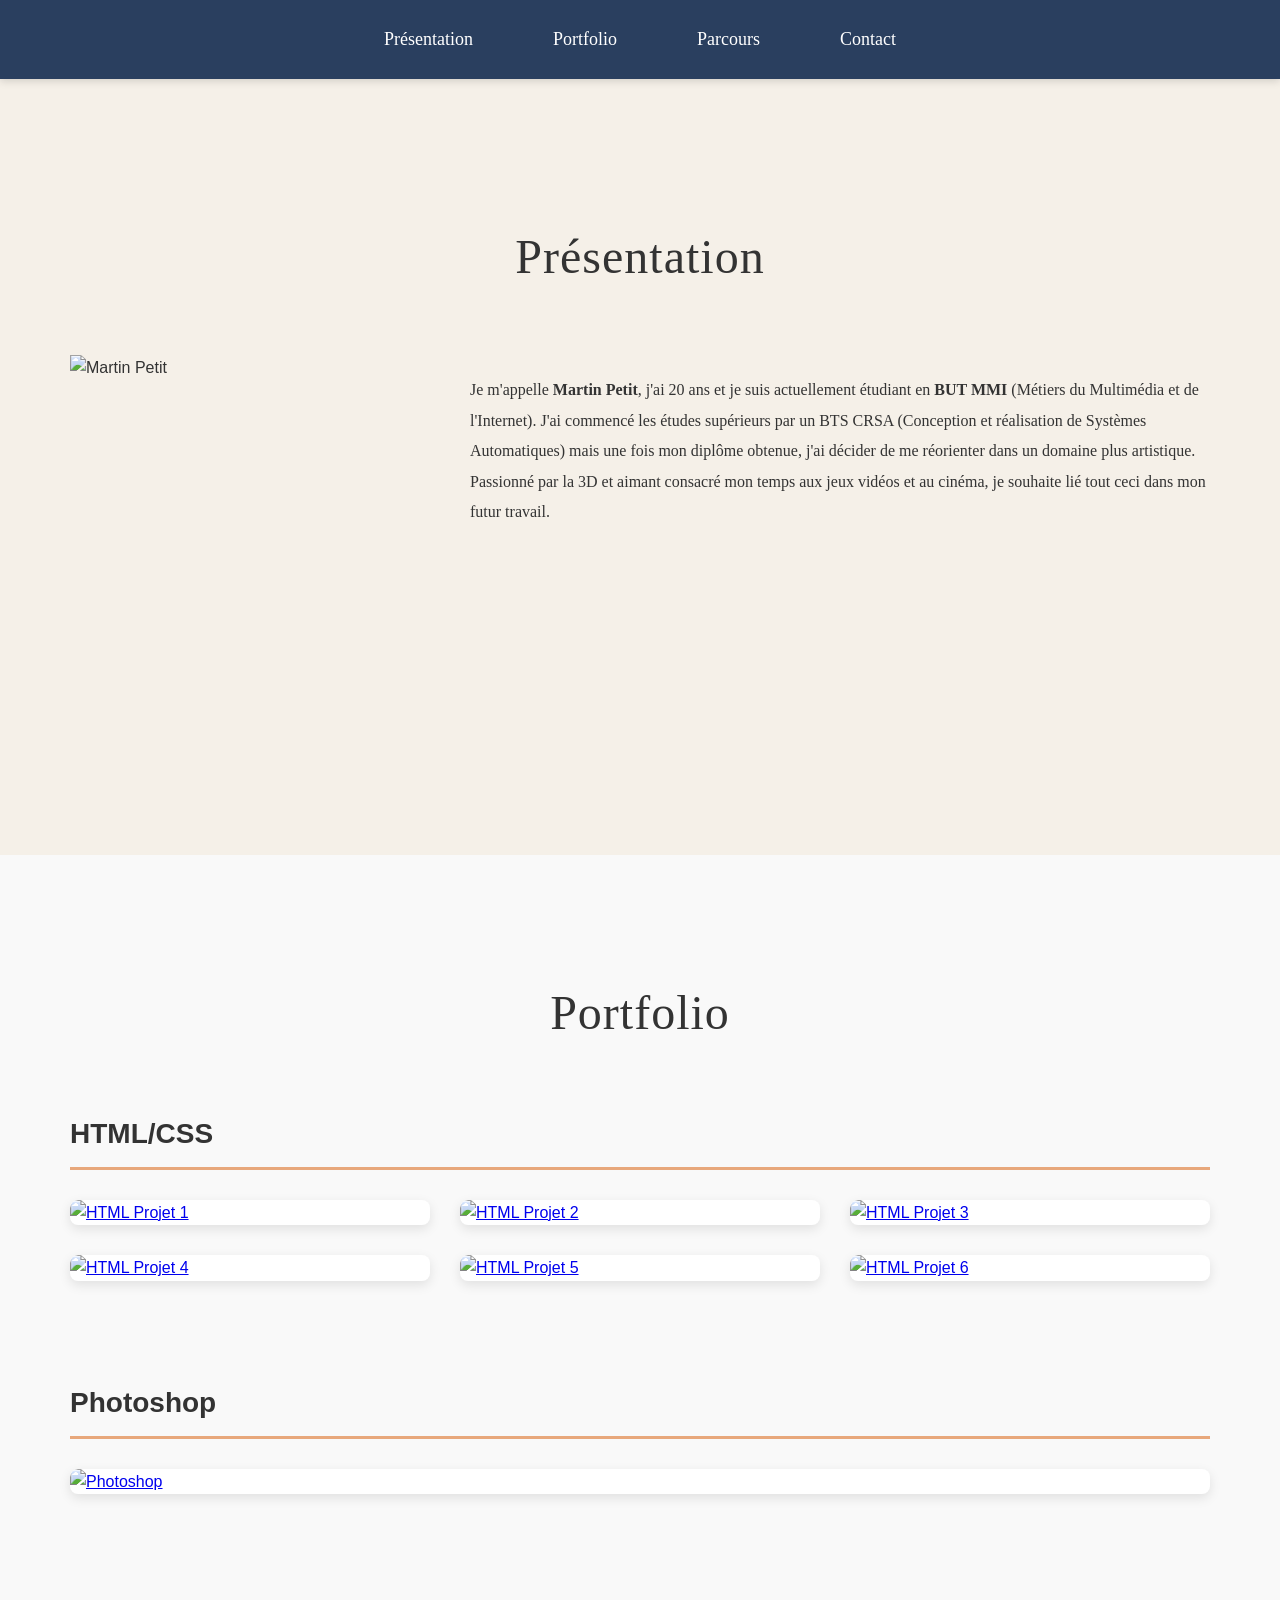
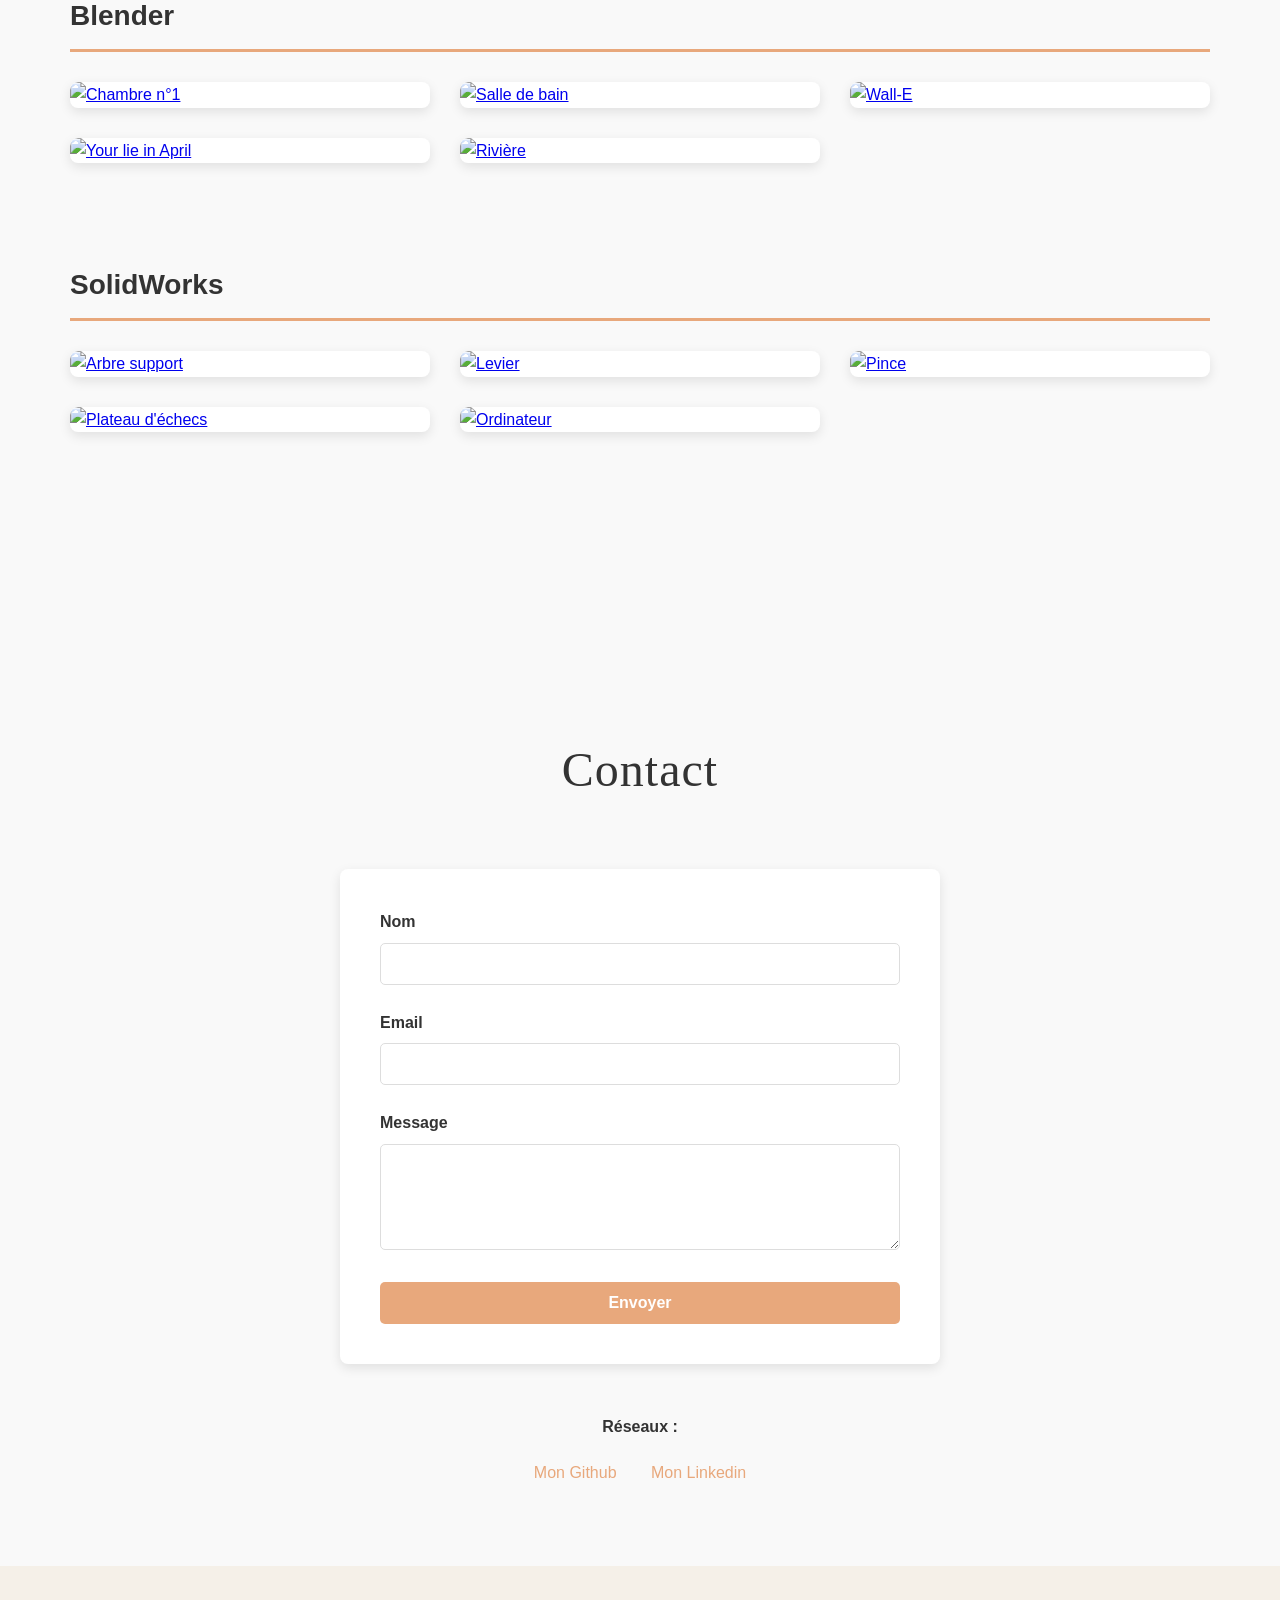
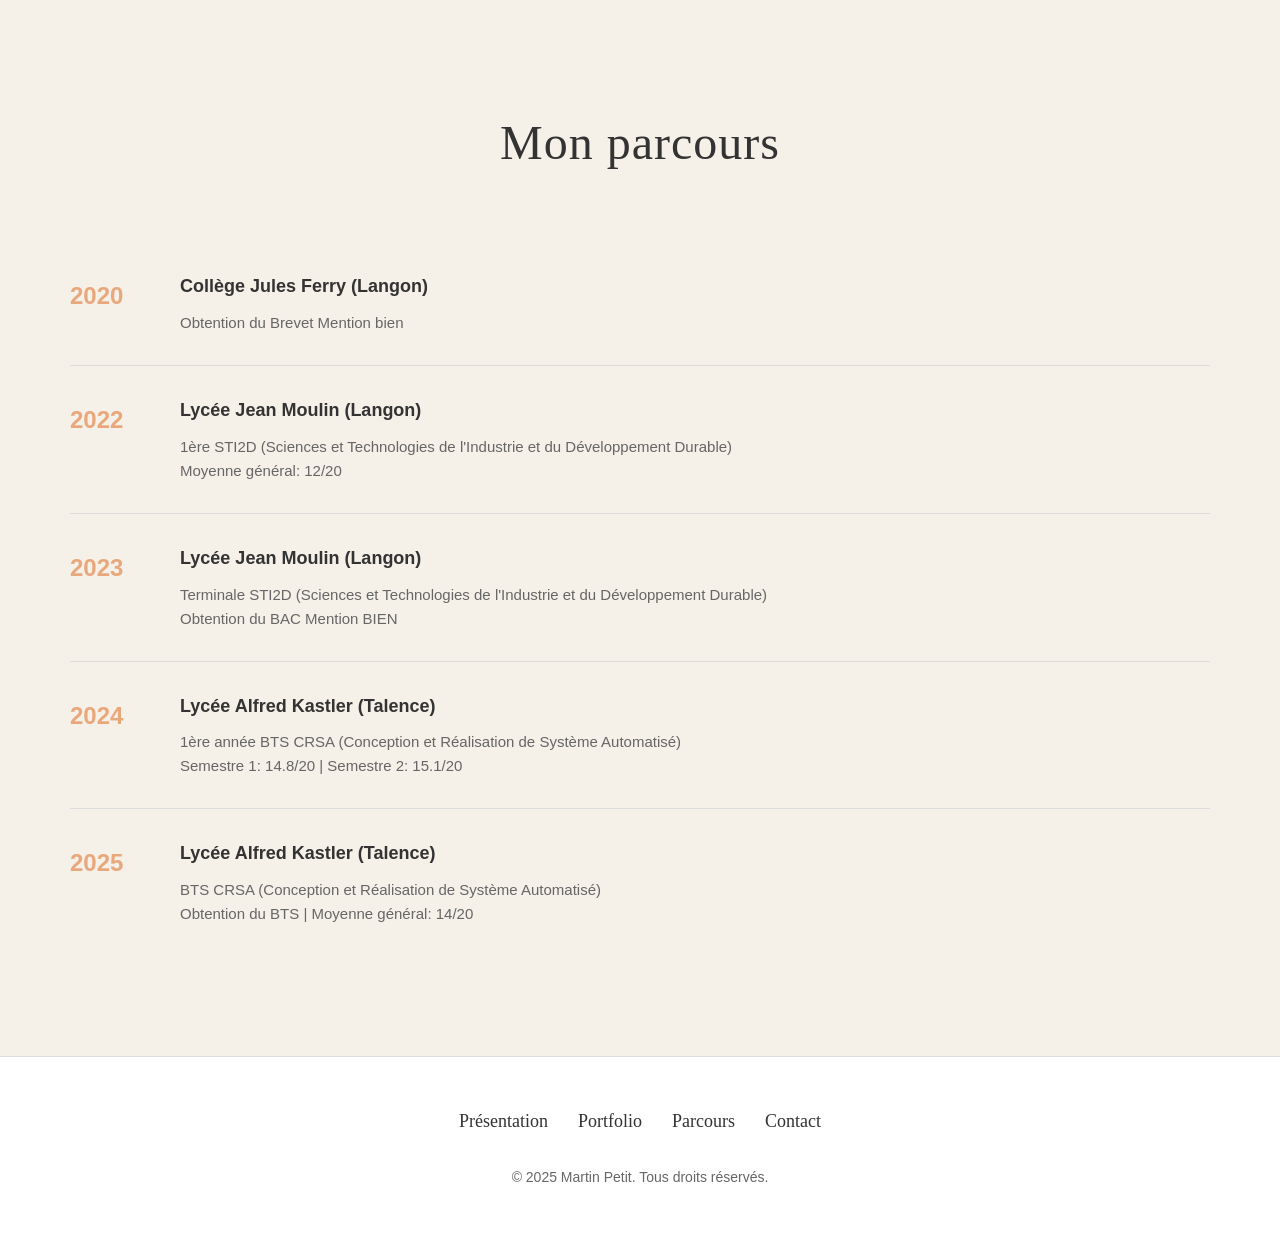
==== Index.html @ 78318ff8 "oui" ====
<!DOCTYPE html>
<html lang="fr">
<head>
    <meta charset="UTF-8">
    <meta name="viewport" content="width=device-width, initial-scale=1.0">
    <title>Martin Petit | Portfolio</title>
    <link rel="stylesheet" href="style.css">
</head>
<body>

    <header>
        <div class="header-container">
            <div class="logo">Martin Petit</div>
            <nav>
                <ul>
                    <li><a href="#Presentation">Présentation</a></li>
                    <li><a href="#Portfolio">Portfolio</a></li>
                    <li><a href="#Parcours">Parcours</a></li>
                    <li><a href="#Contact">Contact</a></li>
                </ul>
            </nav>
        </div>
    </header>

    <section id="Presentation" class="section-white">
        <div class="container">
            <h2 class="title-center">Présentation</h2>
            <div class="presentation-flex">
                <div class="image-wrapper">
                    <img src="Image/IMG_9733.jpg" alt="Martin Petit">
                </div>
                <div class="text-wrapper">
                    <p>Je m'appelle <strong>Martin Petit</strong>, j'ai 20 ans et je suis actuellement étudiant en <strong>BUT MMI</strong> (Métiers du Multimédia et de l'Internet). J'ai commencé les études supérieurs par un BTS CRSA (Conception et réalisation de Systèmes Automatiques) mais une fois mon diplôme obtenue, j'ai décider de me réorienter dans un domaine plus artistique. Passionné par la 3D et aimant consacré mon temps aux jeux vidéos et au cinéma, je souhaite lié tout ceci dans mon futur travail.</p>
                </div>
            </div>
        </div>
    </section>

    <section id="Portfolio" class="section-gray">
        <div class="container">
            <h2 class="title-center">Portfolio</h2>
            <div class="portfolio-categories">
                
                <div class="portfolio-category">
                    <h3>HTML/CSS</h3>
                    <div class="portfolio-category-grid">
                        <div class="portfolio-item">
                            <a href="#" class="portfolio-link">
                                <img src="Image/HTML Part1.png" alt="HTML Projet 1">
                            </a>
                        </div>
                        <div class="portfolio-item">
                            <a href="#" class="portfolio-link">
                                <img src="Image/HTML Part2.png" alt="HTML Projet 2">
                            </a>
                        </div>
                        <div class="portfolio-item">
                            <a href="#" class="portfolio-link">
                                <img src="Image/HTML Part3.png" alt="HTML Projet 3">
                            </a>
                        </div>
                        <div class="portfolio-item">
                            <a href="#" class="portfolio-link">
                                <img src="Image/HTML Part4.png" alt="HTML Projet 4">
                            </a>
                        </div>
                        <div class="portfolio-item">
                            <a href="#" class="portfolio-link">
                                <img src="Image/HTML Part5.png" alt="HTML Projet 5">
                            </a>
                        </div>
                        <div class="portfolio-item">
                            <a href="#" class="portfolio-link">
                                <img src="Image/HTML Part6.png" alt="HTML Projet 6">
                            </a>
                        </div>
                    </div>
                </div>

                <div class="portfolio-category">
                    <h3>Photoshop</h3>
                    <div class="portfolio-category-grid">
                        <div class="portfolio-item">
                            <a href="#" class="portfolio-link">
                                <img src="Image/Photoshop.png" alt="Photoshop">
                            </a>
                        </div>
                    </div>
                </div>

                <div class="portfolio-category">
                    <h3>Blender</h3>
                    <div class="portfolio-category-grid">
                        <div class="portfolio-item">
                            <a href="#" class="portfolio-link">
                                <img src="Image/Chambre.png" alt="Chambre n°1">
                            </a>
                        </div>
                        <div class="portfolio-item">
                            <a href="#" class="portfolio-link">
                                <img src="Image/Salle de bain.png" alt="Salle de bain">
                            </a>
                        </div>
                        <div class="portfolio-item">
                            <a href="#" class="portfolio-link">
                                <img src="Image/Wall e.png" alt="Wall-E">
                            </a>
                        </div>
                        <div class="portfolio-item">
                            <a href="#" class="portfolio-link">
                                <img src="Image/Your lie in April.png" alt="Your lie in April">
                            </a>
                        </div>
                        <div class="portfolio-item">
                            <a href="#" class="portfolio-link">
                                <img src="Image/rivière.png" alt="Rivière">
                            </a>
                        </div>
                    </div>
                </div>

                <div class="portfolio-category">
                    <h3>SolidWorks</h3>
                    <div class="portfolio-category-grid">
                        <div class="portfolio-item">
                            <a href="#" class="portfolio-link">
                                <img src="Image/arbre support.png" alt="Arbre support">
                            </a>
                        </div>
                        <div class="portfolio-item">
                            <a href="#" class="portfolio-link">
                                <img src="Image/Levier.png" alt="Levier">
                            </a>
                        </div>
                        <div class="portfolio-item">
                            <a href="#" class="portfolio-link">
                                <img src="Image/Pince.png" alt="Pince">
                            </a>
                        </div>
                        <div class="portfolio-item">
                            <a href="#" class="portfolio-link">
                                <img src="Image/Plateau d'echecs.png" alt="Plateau d'échecs">
                            </a>
                        </div>
                        <div class="portfolio-item">
                            <a href="#" class="portfolio-link">
                                <img src="Image/Ordinateur.png" alt="Ordinateur">
                            </a>
                        </div>
                    </div>
                </div>

            </div>
        </div>
    </section>

    <section id="Contact" class="section-gray">
        <div class="container">
            <h2 class="title-center">Contact</h2>
            <div class="contact-form-wrapper">
                <form class="contact-form">
                    <div class="form-group">
                        <label for="nom">Nom</label>
                        <input type="text" id="nom" name="nom" required>
                    </div>
                    <div class="form-group">
                        <label for="email">Email</label>
                        <input type="email" id="email" name="email" required>
                    </div>
                    <div class="form-group">
                        <label for="message">Message</label>
                        <textarea id="message" name="message" rows="5" required></textarea>
                    </div>
                    <button type="submit" class="btn-submit">Envoyer</button>
                </form>
            </div>
            <div class="contact-info">
                <p><strong>Réseaux :</strong></p>
                <a href="https://github.com/martinpetit-arch" target="_blank">Mon Github</a>
                <a href="https://www.linkedin.com/in/martin-petit-b996a3388/" target="_blank">Mon Linkedin</a>
            </div>
        </div>
    </section>

    <section id="Parcours" class="section-white">
        <div class="container">
            <h2 class="title-center">Mon parcours</h2>
            <div class="parcours-timeline">
                <div class="parcours-item">
                    <div class="parcours-year">2020</div>
                    <div class="parcours-content">
                        <h4>Collège Jules Ferry (Langon)</h4>
                        <p>Obtention du Brevet Mention bien</p>
                    </div>
                </div>
                <div class="parcours-item">
                    <div class="parcours-year">2022</div>
                    <div class="parcours-content">
                        <h4>Lycée Jean Moulin (Langon)</h4>
                        <p>1ère STI2D (Sciences et Technologies de l'Industrie et du Développement Durable)<br>Moyenne général: 12/20</p>
                    </div>
                </div>
                <div class="parcours-item">
                    <div class="parcours-year">2023</div>
                    <div class="parcours-content">
                        <h4>Lycée Jean Moulin (Langon)</h4>
                        <p>Terminale STI2D (Sciences et Technologies de l'Industrie et du Développement Durable)<br>Obtention du BAC Mention BIEN</p>
                    </div>
                </div>
                <div class="parcours-item">
                    <div class="parcours-year">2024</div>
                    <div class="parcours-content">
                        <h4>Lycée Alfred Kastler (Talence)</h4>
                        <p>1ère année BTS CRSA (Conception et Réalisation de Système Automatisé)<br>Semestre 1: 14.8/20 | Semestre 2: 15.1/20</p>
                    </div>
                </div>
                <div class="parcours-item">
                    <div class="parcours-year">2025</div>
                    <div class="parcours-content">
                        <h4>Lycée Alfred Kastler (Talence)</h4>
                        <p>BTS CRSA (Conception et Réalisation de Système Automatisé)<br>Obtention du BTS | Moyenne général: 14/20</p>
                    </div>
                </div>
            </div>
        </div>
    </section>

    <footer>
        <div class="container footer-content">
            <nav class="footer-nav">
                <ul>
                    <li><a href="#Presentation">Présentation</a></li>
                    <li><a href="#Portfolio">Portfolio</a></li>
                    <li><a href="#Parcours">Parcours</a></li>
                    <li><a href="#Contact">Contact</a></li>
                </ul>
            </nav>
            <p>&copy; 2025 Martin Petit. Tous droits réservés.</p>
        </div>
    </footer>

</body>
</html>
---- style.css ----
body {
    margin: 0;
    font-family: 'Segoe UI', Tahoma, Geneva, Verdana, sans-serif;
    color: #333;
    line-height: 1.6;
    background-color: #fff;
}

html {
    scroll-behavior: smooth;
}

.container {
    max-width: 1140px;
    margin: 0 auto;
    padding: 0 20px;
}

/* ===== HEADER ===== */
header {
    background: #2a3f5f;
    padding: 25px 0;
    border-bottom: none;
    position: sticky;
    top: 0;
    z-index: 100;
    box-shadow: 0 2px 8px rgba(0,0,0,0.15);
}

.header-container {
    display: flex;
    justify-content: center;
    align-items: center;
    max-width: 1140px;
    margin: 0 auto;
    padding: 0 20px;
}

.logo {
    display: none;
}

nav ul {
    display: flex;
    list-style: none;
    padding: 0;
    margin: 0;
    gap: 80px;
}

nav ul li a {
    text-decoration: none;
    color: #fff;
    font-weight: 400;
    font-size: 18px;
    transition: color 0.3s ease;
    font-family: 'Georgia', serif;
}

nav ul li a:hover {
    color: #e8a87c;
}

/* ===== SECTIONS ===== */
.section-white {
    background-color: #f5f0e8;
    padding: 100px 0;
}

.section-gray {
    background-color: #f9f9f9;
    padding: 80px 0;
}

h2 {
    font-size: 48px;
    margin-bottom: 50px;
    color: #333;
    font-family: 'Georgia', serif;
    font-weight: 400;
    letter-spacing: 1px;
}

h3 {
    font-size: 28px;
    color: #333;
    margin: 40px 0 30px 0;
    padding-bottom: 10px;
    border-bottom: 3px solid #e8a87c;
}

.title-center {
    text-align: center;
    margin-bottom: 60px;
}

/* ===== PRESENTATION SECTION ===== */
.presentation-flex {
    display: flex;
    align-items: flex-start;
    gap: 80px;
}

.image-wrapper {
    flex-shrink: 0;
}

.image-wrapper img {
    width: 320px;
    height: 400px;
    object-fit: cover;
    box-shadow: none;
    border-radius: 0;
    display: block;
}

.text-wrapper {
    flex: 1;
    padding-top: 20px;
}

.text-wrapper p {
    font-size: 16px;
    line-height: 1.9;
    color: #333;
    font-family: 'Georgia', serif;
    margin: 0;
}

.text-wrapper strong {
    color: #333;
    font-weight: 600;
}

/* ===== PORTFOLIO SECTION ===== */
.portfolio-categories {
    margin-bottom: 40px;
}

.portfolio-category {
    margin-bottom: 60px;
    padding-bottom: 40px;
}

.portfolio-category h3 {
    text-align: left;
    margin-left: 0;
}

.portfolio-category-grid {
    display: grid;
    grid-template-columns: repeat(auto-fit, minmax(280px, 1fr));
    gap: 30px;
    margin-top: 20px;
}

.portfolio-item {
    background: white;
    border-radius: 8px;
    overflow: hidden;
    box-shadow: 0 4px 12px rgba(0, 0, 0, 0.1);
    transition: transform 0.3s ease, box-shadow 0.3s ease;
}

.portfolio-item:hover {
    transform: translateY(-8px);
    box-shadow: 0 8px 20px rgba(0, 0, 0, 0.15);
}

.portfolio-link {
    display: block;
    overflow: hidden;
    border-radius: 8px;
}

.portfolio-item img {
    width: 100%;
    height: auto;
    display: block;
    transition: transform 0.3s ease;
    border-radius: 8px;
}

.portfolio-item:hover img {
    transform: scale(1.05);
}

/* ===== PARCOURS SECTION ===== */
.parcours-timeline {
    display: grid;
    grid-template-columns: 1fr;
    gap: 0;
}

.parcours-item {
    display: flex;
    gap: 30px;
    padding: 30px 0;
    border-bottom: 1px solid #ddd;
    align-items: flex-start;
}

.parcours-item:last-child {
    border-bottom: none;
}

.parcours-year {
    flex-shrink: 0;
    width: 80px;
    font-size: 24px;
    font-weight: bold;
    color: #e8a87c;
    padding-top: 5px;
}

.parcours-content h4 {
    margin: 0 0 10px 0;
    color: #333;
    font-size: 18px;
    font-weight: 600;
}

.parcours-content p {
    margin: 0;
    color: #666;
    font-size: 15px;
    line-height: 1.6;
}

/* ===== CONTACT SECTION ===== */
.contact-form-wrapper {
    max-width: 600px;
    margin: 0 auto 50px auto;
}

.contact-form {
    background: white;
    padding: 40px;
    border-radius: 8px;
    box-shadow: 0 4px 12px rgba(0, 0, 0, 0.1);
}

.form-group {
    margin-bottom: 25px;
}

.form-group label {
    display: block;
    margin-bottom: 8px;
    font-weight: 600;
    color: #333;
}

.form-group input,
.form-group textarea {
    width: 100%;
    padding: 12px 15px;
    border: 1px solid #ddd;
    border-radius: 5px;
    font-family: 'Segoe UI', Tahoma, Geneva, Verdana, sans-serif;
    font-size: 14px;
    transition: border-color 0.3s ease;
    box-sizing: border-box;
}

.form-group input:focus,
.form-group textarea:focus {
    outline: none;
    border-color: #e8a87c;
    box-shadow: 0 0 5px rgba(232, 168, 124, 0.3);
}

.btn-submit {
    width: 100%;
    padding: 12px 30px;
    background-color: #e8a87c;
    color: white;
    border: none;
    border-radius: 5px;
    font-size: 16px;
    font-weight: 600;
    cursor: pointer;
    transition: background-color 0.3s ease;
}

.btn-submit:hover {
    background-color: #d99860;
}

.contact-info {
    text-align: center;
    margin-top: 40px;
}

.contact-info p {
    margin: 0 0 20px 0;
    font-weight: 600;
}

.contact-info a {
    display: inline-block;
    margin: 0 15px;
    color: #e8a87c;
    text-decoration: none;
    font-weight: 500;
    transition: color 0.3s ease;
}

.contact-info a:hover {
    color: #d99860;
    text-decoration: underline;
}

/* ===== FOOTER ===== */
footer {
    background: #fff;
    padding: 50px 0;
    border-top: 1px solid #ddd;
}

.footer-content {
    text-align: center;
}

.footer-nav ul {
    display: flex;
    justify-content: center;
    list-style: none;
    padding: 0;
    margin: 0 0 30px 0;
    gap: 30px;
}

.footer-nav a {
    text-decoration: none;
    color: #333;
    font-weight: 500;
    transition: color 0.3s ease;
}

.footer-nav a:hover {
    color: #e8a87c;
}

footer p {
    color: #666;
    margin: 0;
    font-size: 14px;
}

/* ===== RESPONSIVE ===== */
@media (max-width: 768px) {
    .presentation-flex {
        flex-direction: column;
        gap: 30px;
    }

    .image-wrapper img {
        width: 100%;
        max-width: 320px;
        height: auto;
    }

    nav ul {
        flex-direction: column;
        gap: 15px;
    }

    .portfolio-category-grid {
        grid-template-columns: repeat(auto-fit, minmax(200px, 1fr));
        gap: 20px;
    }

    h2 {
        font-size: 36px;
    }

    h3 {
        font-size: 24px;
    }

    .parcours-item {
        flex-direction: column;
        gap: 10px;
        padding: 20px 0;
    }

    .parcours-year {
        width: auto;
    }
}

@media (max-width: 480px) {
    header {
        padding: 15px 0;
    }

    .header-container {
        flex-direction: column;
        gap: 15px;
    }

    nav ul {
        width: 100%;
        flex-direction: column;
        gap: 10px;
        text-align: center;
    }

    .presentation-flex {
        gap: 20px;
    }

    .image-wrapper img {
        width: 100%;
        max-width: 100%;
        height: auto;
    }

    .contact-form {
        padding: 20px;
    }

    .section-white,
    .section-gray {
        padding: 50px 0;
    }

    h2 {
        font-size: 28px;
        margin-bottom: 30px;
    }

    h3 {
        font-size: 20px;
    }

    nav ul {
        gap: 20px;
    }

    nav ul li a {
        font-size: 16px;
    }
}
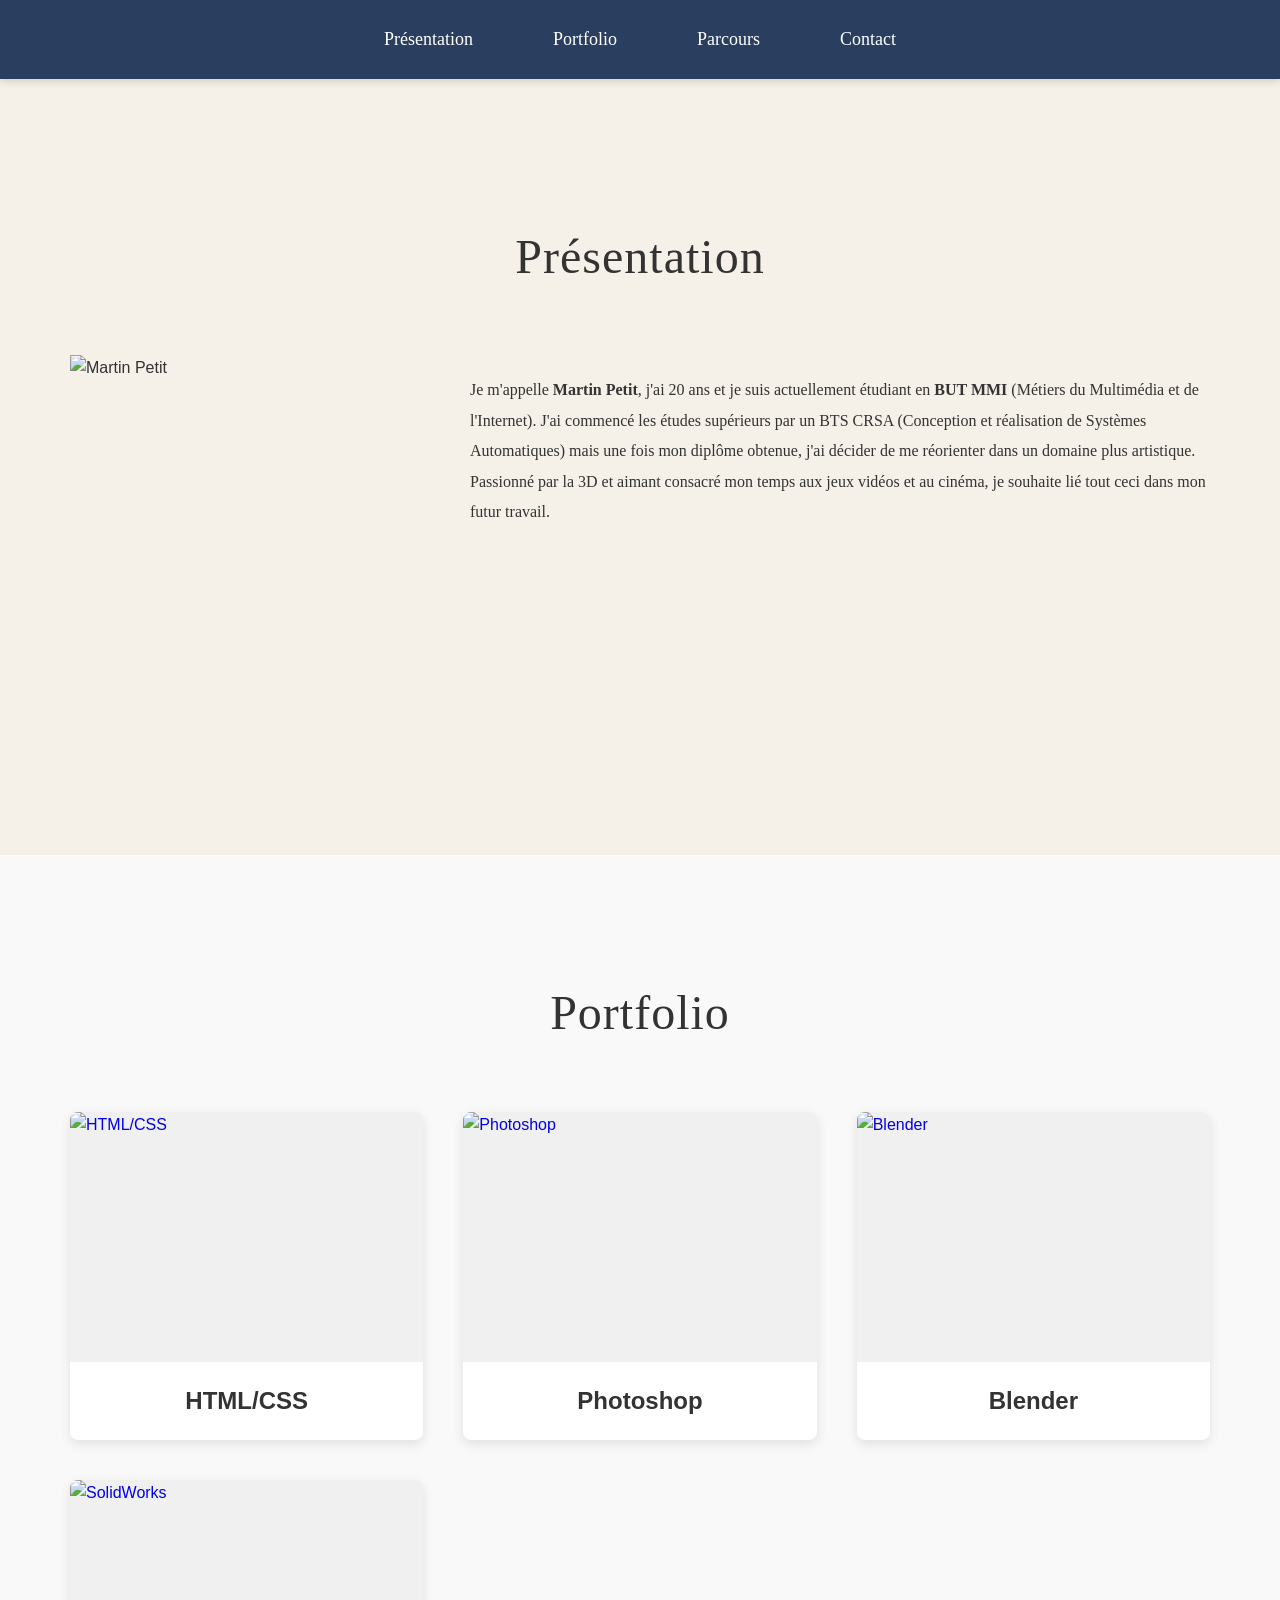
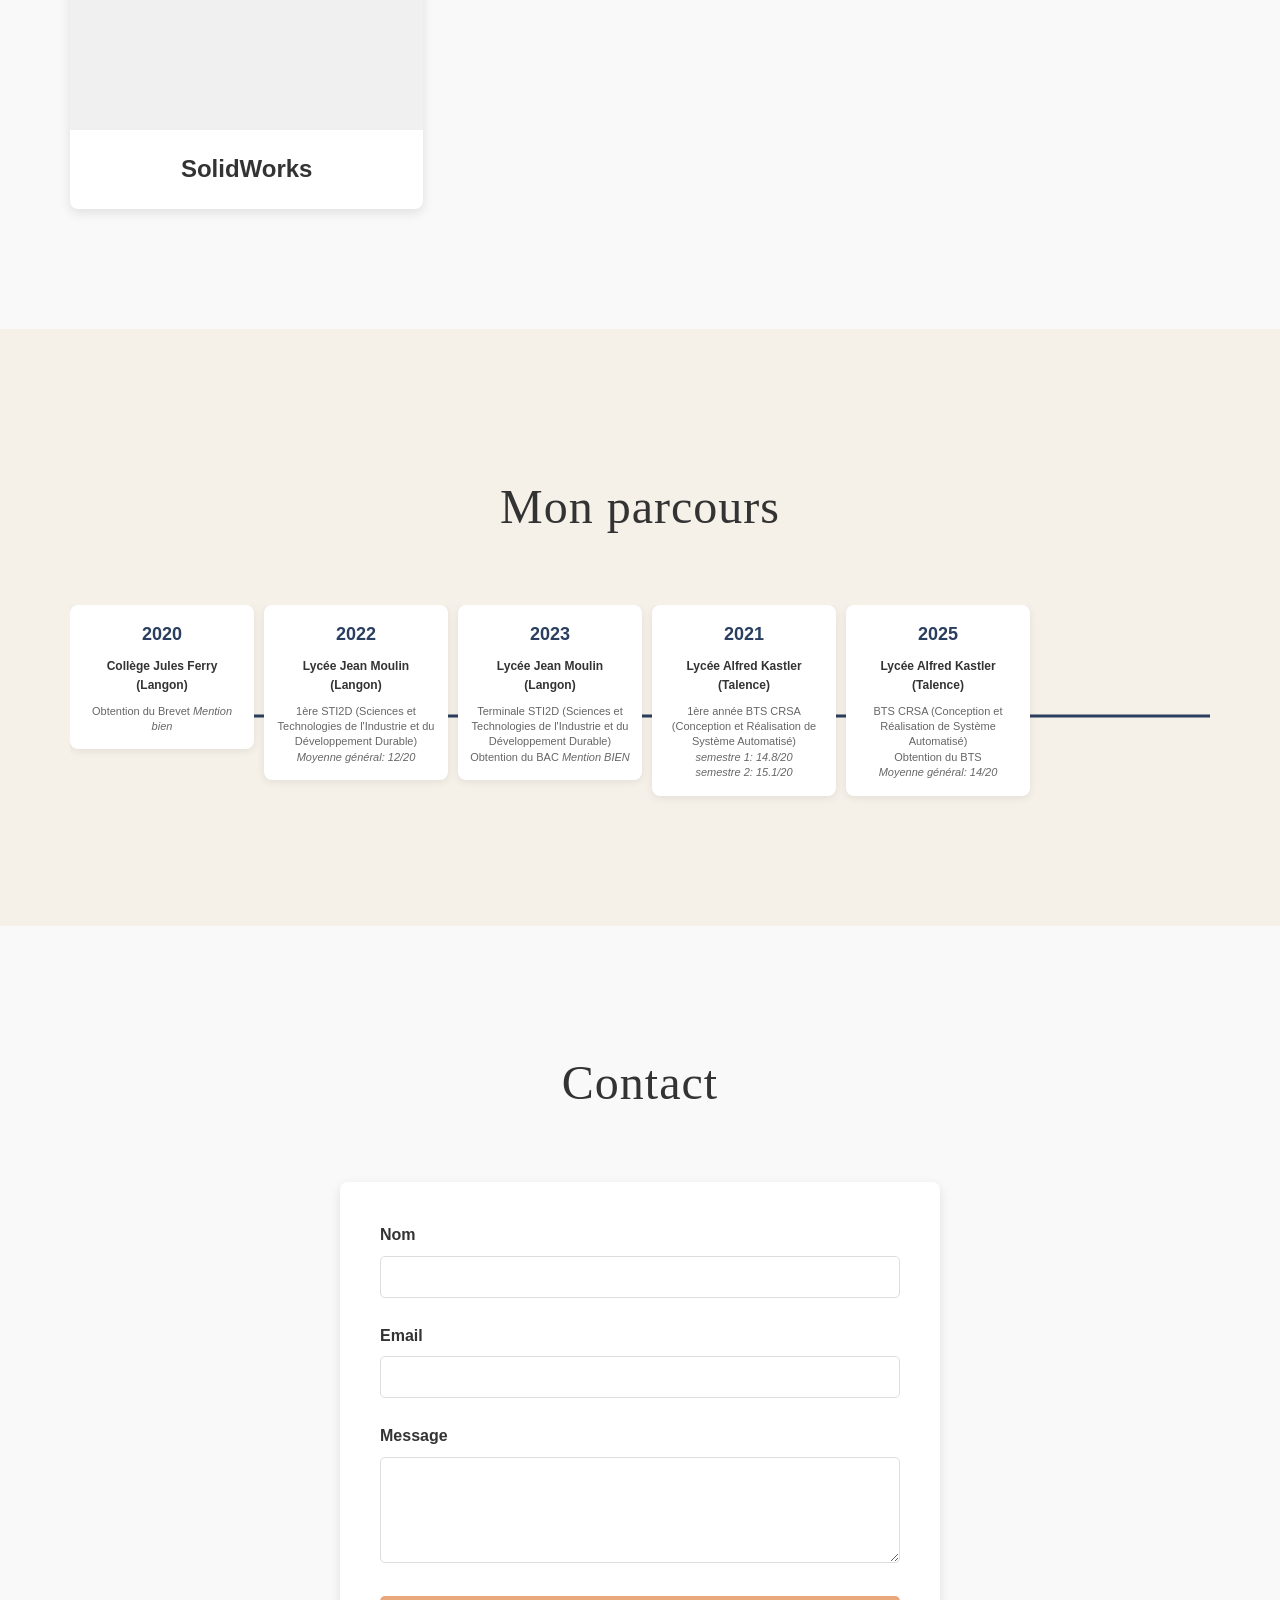
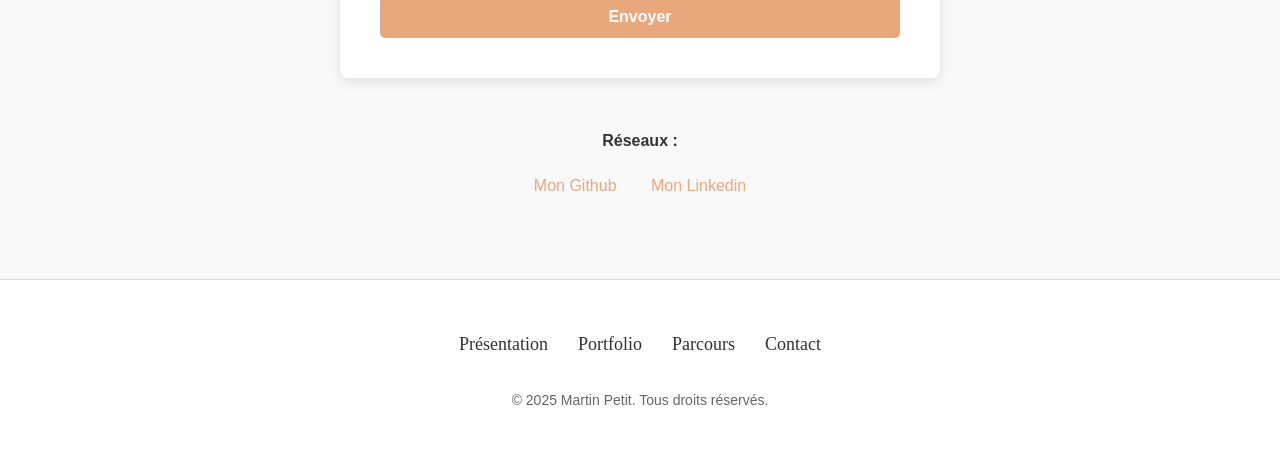
==== commit 9bcdb057: "changements" ====
--- a/Index.html
+++ b/Index.html
@@ -39,117 +39,72 @@
     <section id="Portfolio" class="section-gray">
         <div class="container">
             <h2 class="title-center">Portfolio</h2>
-            <div class="portfolio-categories">
-                
-                <div class="portfolio-category">
-                    <h3>HTML/CSS</h3>
-                    <div class="portfolio-category-grid">
-                        <div class="portfolio-item">
-                            <a href="#" class="portfolio-link">
-                                <img src="Image/HTML Part1.png" alt="HTML Projet 1">
-                            </a>
+            <div class="portfolio-cards-grid">
+                <div class="portfolio-card">
+                    <a href="htmlcss.html" class="portfolio-card-link">
+                        <div class="portfolio-card-image">
+                            <img src="Image/HTML Part1.png" alt="HTML/CSS">
                         </div>
-                        <div class="portfolio-item">
-                            <a href="#" class="portfolio-link">
-                                <img src="Image/HTML Part2.png" alt="HTML Projet 2">
-                            </a>
+                        <h3>HTML/CSS</h3>
+                    </a>
+                </div>
+                <div class="portfolio-card">
+                    <a href="photoshop.html" class="portfolio-card-link">
+                        <div class="portfolio-card-image">
+                            <img src="Image/Photoshop.png" alt="Photoshop">
                         </div>
-                        <div class="portfolio-item">
-                            <a href="#" class="portfolio-link">
-                                <img src="Image/HTML Part3.png" alt="HTML Projet 3">
-                            </a>
+                        <h3>Photoshop</h3>
+                    </a>
+                </div>
+                <div class="portfolio-card">
+                    <a href="blender.html" class="portfolio-card-link">
+                        <div class="portfolio-card-image">
+                            <img src="Image/Chambre.png" alt="Blender">
                         </div>
-                        <div class="portfolio-item">
-                            <a href="#" class="portfolio-link">
-                                <img src="Image/HTML Part4.png" alt="HTML Projet 4">
-                            </a>
+                        <h3>Blender</h3>
+                    </a>
+                </div>
+                <div class="portfolio-card">
+                    <a href="solidworks.html" class="portfolio-card-link">
+                        <div class="portfolio-card-image">
+                            <img src="Image/arbre support.png" alt="SolidWorks">
                         </div>
-                        <div class="portfolio-item">
-                            <a href="#" class="portfolio-link">
-                                <img src="Image/HTML Part5.png" alt="HTML Projet 5">
-                            </a>
-                        </div>
-                        <div class="portfolio-item">
-                            <a href="#" class="portfolio-link">
-                                <img src="Image/HTML Part6.png" alt="HTML Projet 6">
-                            </a>
-                        </div>
-                    </div>
+                        <h3>SolidWorks</h3>
+                    </a>
                 </div>
+            </div>
+        </div>
+    </section>
 
-                <div class="portfolio-category">
-                    <h3>Photoshop</h3>
-                    <div class="portfolio-category-grid">
-                        <div class="portfolio-item">
-                            <a href="#" class="portfolio-link">
-                                <img src="Image/Photoshop.png" alt="Photoshop">
-                            </a>
-                        </div>
-                    </div>
+    <section id="Parcours" class="section-white">
+        <div class="container">
+            <h2 class="title-center">Mon parcours</h2>
+            <div class="parcours-horizontal">
+                <div class="parcours-card">
+                    <div class="parcours-year">2020</div>
+                    <h4>Collège Jules Ferry (Langon)</h4>
+                    <p>Obtention du Brevet <em>Mention bien</em></p>
                 </div>
-
-                <div class="portfolio-category">
-                    <h3>Blender</h3>
-                    <div class="portfolio-category-grid">
-                        <div class="portfolio-item">
-                            <a href="#" class="portfolio-link">
-                                <img src="Image/Chambre.png" alt="Chambre n°1">
-                            </a>
-                        </div>
-                        <div class="portfolio-item">
-                            <a href="#" class="portfolio-link">
-                                <img src="Image/Salle de bain.png" alt="Salle de bain">
-                            </a>
-                        </div>
-                        <div class="portfolio-item">
-                            <a href="#" class="portfolio-link">
-                                <img src="Image/Wall e.png" alt="Wall-E">
-                            </a>
-                        </div>
-                        <div class="portfolio-item">
-                            <a href="#" class="portfolio-link">
-                                <img src="Image/Your lie in April.png" alt="Your lie in April">
-                            </a>
-                        </div>
-                        <div class="portfolio-item">
-                            <a href="#" class="portfolio-link">
-                                <img src="Image/rivière.png" alt="Rivière">
-                            </a>
-                        </div>
-                    </div>
+                <div class="parcours-card">
+                    <div class="parcours-year">2022</div>
+                    <h4>Lycée Jean Moulin (Langon)</h4>
+                    <p>1ère STI2D (Sciences et Technologies de l'Industrie et du Développement Durable)<br><em>Moyenne général: 12/20</em></p>
                 </div>
-
-                <div class="portfolio-category">
-                    <h3>SolidWorks</h3>
-                    <div class="portfolio-category-grid">
-                        <div class="portfolio-item">
-                            <a href="#" class="portfolio-link">
-                                <img src="Image/arbre support.png" alt="Arbre support">
-                            </a>
-                        </div>
-                        <div class="portfolio-item">
-                            <a href="#" class="portfolio-link">
-                                <img src="Image/Levier.png" alt="Levier">
-                            </a>
-                        </div>
-                        <div class="portfolio-item">
-                            <a href="#" class="portfolio-link">
-                                <img src="Image/Pince.png" alt="Pince">
-                            </a>
-                        </div>
-                        <div class="portfolio-item">
-                            <a href="#" class="portfolio-link">
-                                <img src="Image/Plateau d'echecs.png" alt="Plateau d'échecs">
-                            </a>
-                        </div>
-                        <div class="portfolio-item">
-                            <a href="#" class="portfolio-link">
-                                <img src="Image/Ordinateur.png" alt="Ordinateur">
-                            </a>
-                        </div>
-                    </div>
+                <div class="parcours-card">
+                    <div class="parcours-year">2023</div>
+                    <h4>Lycée Jean Moulin (Langon)</h4>
+                    <p>Terminale STI2D (Sciences et Technologies de l'Industrie et du Développement Durable)<br>Obtention du BAC <em>Mention BIEN</em></p>
                 </div>
-
+                <div class="parcours-card">
+                    <div class="parcours-year">2021</div>
+                    <h4>Lycée Alfred Kastler (Talence)</h4>
+                    <p>1ère année BTS CRSA (Conception et Réalisation de Système Automatisé)<br><em>semestre 1: 14.8/20</em><br><em>semestre 2: 15.1/20</em></p>
+                </div>
+                <div class="parcours-card">
+                    <div class="parcours-year">2025</div>
+                    <h4>Lycée Alfred Kastler (Talence)</h4>
+                    <p>BTS CRSA (Conception et Réalisation de Système Automatisé)<br>Obtention du BTS<br><em>Moyenne général: 14/20</em></p>
+                </div>
             </div>
         </div>
     </section>
@@ -182,49 +137,6 @@
         </div>
     </section>
 
-    <section id="Parcours" class="section-white">
-        <div class="container">
-            <h2 class="title-center">Mon parcours</h2>
-            <div class="parcours-timeline">
-                <div class="parcours-item">
-                    <div class="parcours-year">2020</div>
-                    <div class="parcours-content">
-                        <h4>Collège Jules Ferry (Langon)</h4>
-                        <p>Obtention du Brevet Mention bien</p>
-                    </div>
-                </div>
-                <div class="parcours-item">
-                    <div class="parcours-year">2022</div>
-                    <div class="parcours-content">
-                        <h4>Lycée Jean Moulin (Langon)</h4>
-                        <p>1ère STI2D (Sciences et Technologies de l'Industrie et du Développement Durable)<br>Moyenne général: 12/20</p>
-                    </div>
-                </div>
-                <div class="parcours-item">
-                    <div class="parcours-year">2023</div>
-                    <div class="parcours-content">
-                        <h4>Lycée Jean Moulin (Langon)</h4>
-                        <p>Terminale STI2D (Sciences et Technologies de l'Industrie et du Développement Durable)<br>Obtention du BAC Mention BIEN</p>
-                    </div>
-                </div>
-                <div class="parcours-item">
-                    <div class="parcours-year">2024</div>
-                    <div class="parcours-content">
-                        <h4>Lycée Alfred Kastler (Talence)</h4>
-                        <p>1ère année BTS CRSA (Conception et Réalisation de Système Automatisé)<br>Semestre 1: 14.8/20 | Semestre 2: 15.1/20</p>
-                    </div>
-                </div>
-                <div class="parcours-item">
-                    <div class="parcours-year">2025</div>
-                    <div class="parcours-content">
-                        <h4>Lycée Alfred Kastler (Talence)</h4>
-                        <p>BTS CRSA (Conception et Réalisation de Système Automatisé)<br>Obtention du BTS | Moyenne général: 14/20</p>
-                    </div>
-                </div>
-            </div>
-        </div>
-    </section>
-
     <footer>
         <div class="container footer-content">
             <nav class="footer-nav">
--- a/style.css
+++ b/style.css
@@ -72,6 +72,16 @@
     padding: 80px 0;
 }
 
+/* Project intro styling */
+.project-intro {
+    max-width: 800px;
+    margin: 0 auto;
+    text-align: center;
+    font-size: 16px;
+    line-height: 1.8;
+    color: #555;
+}
+
 h2 {
     font-size: 48px;
     margin-bottom: 50px;
@@ -133,56 +143,75 @@
 }
 
 /* ===== PORTFOLIO SECTION ===== */
-.portfolio-categories {
-    margin-bottom: 40px;
-}
-
-.portfolio-category {
-    margin-bottom: 60px;
-    padding-bottom: 40px;
-}
-
-.portfolio-category h3 {
-    text-align: left;
-    margin-left: 0;
-}
-
-.portfolio-category-grid {
+.portfolio-cards-grid {
     display: grid;
     grid-template-columns: repeat(auto-fit, minmax(280px, 1fr));
-    gap: 30px;
-    margin-top: 20px;
-}
-
-.portfolio-item {
+    gap: 40px;
+    margin-bottom: 40px;
+}
+
+.portfolio-card {
+    overflow: hidden;
     background: white;
     border-radius: 8px;
-    overflow: hidden;
     box-shadow: 0 4px 12px rgba(0, 0, 0, 0.1);
     transition: transform 0.3s ease, box-shadow 0.3s ease;
 }
 
-.portfolio-item:hover {
-    transform: translateY(-8px);
+.portfolio-card:hover {
+    transform: translateY(-10px);
     box-shadow: 0 8px 20px rgba(0, 0, 0, 0.15);
 }
 
-.portfolio-link {
+.portfolio-card-link {
+    text-decoration: none;
     display: block;
+    height: 100%;
+}
+
+.portfolio-card-image {
+    width: 100%;
+    height: 250px;
     overflow: hidden;
-    border-radius: 8px;
-}
-
-.portfolio-item img {
+    background: #f0f0f0;
+}
+
+.portfolio-card-image img {
+    width: 100%;
+    height: 100%;
+    object-fit: cover;
+    transition: transform 0.3s ease;
+    display: block;
+}
+
+.portfolio-card:hover .portfolio-card-image img {
+    transform: scale(1.08);
+}
+
+.portfolio-card h3 {
+    margin: 0;
+    padding: 20px;
+    font-size: 24px;
+    color: #333;
+    border-bottom: none;
+    text-align: center;
+}
+
+/* ===== HTML PAGES SCROLL SECTION ===== */
+.html-pages-scroll {
+    display: flex;
+    flex-direction: column;
+    gap: 0;
+    max-width: 100%;
+    margin: 0 auto;
+}
+
+.html-pages-scroll img {
     width: 100%;
     height: auto;
     display: block;
-    transition: transform 0.3s ease;
-    border-radius: 8px;
-}
-
-.portfolio-item:hover img {
-    transform: scale(1.05);
+    margin: 0;
+    padding: 0;
 }
 
 /* ===== PARCOURS SECTION ===== */
@@ -225,6 +254,73 @@
     color: #666;
     font-size: 15px;
     line-height: 1.6;
+}
+
+/* ===== PARCOURS HORIZONTAL ===== */
+.parcours-horizontal {
+    display: flex;
+    gap: 10px;
+    overflow-x: auto;
+    padding-bottom: 30px;
+    position: relative;
+    align-items: flex-start;
+}
+
+.parcours-horizontal::before {
+    content: '';
+    position: absolute;
+    top: 50%;
+    left: 0;
+    right: 0;
+    height: 3px;
+    background-color: #2a3f5f;
+    z-index: 0;
+    transform: translateY(-50%);
+}
+
+.parcours-card {
+    flex-shrink: 0;
+    background: white;
+    border-radius: 8px;
+    padding: 15px 12px;
+    box-shadow: 0 2px 8px rgba(0, 0, 0, 0.08);
+    min-width: 160px;
+    max-width: 160px;
+    text-align: center;
+    position: relative;
+    z-index: 1;
+    word-break: break-word;
+    overflow-wrap: break-word;
+}
+
+.parcours-card .parcours-year {
+    font-size: 18px;
+    color: #2a3f5f;
+    margin-bottom: 8px;
+    width: auto;
+    padding: 0;
+}
+
+.parcours-card h4 {
+    margin: 0 0 8px 0;
+    font-size: 12px;
+    font-weight: 600;
+    color: #333;
+    word-break: break-word;
+    overflow-wrap: break-word;
+}
+
+.parcours-card p {
+    margin: 0;
+    font-size: 11px;
+    line-height: 1.4;
+    color: #666;
+}
+
+.parcours-card em {
+    font-style: italic;
+    color: #666;
+    font-weight: normal;
 }
 
 /* ===== CONTACT SECTION ===== */
@@ -311,6 +407,51 @@
     text-decoration: underline;
 }
 
+/* ===== PROJECTS DETAILED SECTION ===== */
+.projects-detailed {
+    display: grid;
+    grid-template-columns: 1fr;
+    gap: 60px;
+}
+
+.project-detail {
+    margin-bottom: 40px;
+}
+
+.project-detail h3 {
+    margin-bottom: 30px;
+    border-bottom: 3px solid #e8a87c;
+    padding-bottom: 15px;
+}
+
+.project-content {
+    display: grid;
+    grid-template-columns: 1fr 1fr;
+    gap: 30px;
+    align-items: start;
+    background: white;
+    padding: 20px;
+    border-radius: 8px;
+}
+
+.project-content img {
+    width: 100%;
+    height: auto;
+    border-radius: 5px;
+    display: block;
+}
+
+.project-text p {
+    margin: 0 0 20px 0;
+    font-size: 15px;
+    line-height: 1.8;
+    color: #555;
+}
+
+.project-text p:last-child {
+    margin-bottom: 0;
+}
+
 /* ===== FOOTER ===== */
 footer {
     background: #fff;
@@ -371,6 +512,11 @@
         gap: 20px;
     }
 
+    .project-content {
+        grid-template-columns: 1fr;
+        gap: 20px;
+    }
+
     h2 {
         font-size: 36px;
     }
@@ -387,6 +533,15 @@
 
     .parcours-year {
         width: auto;
+    }
+
+    .parcours-horizontal {
+        gap: 20px;
+    }
+
+    .parcours-card {
+        min-width: 240px;
+        padding: 25px 20px;
     }
 }
 
@@ -442,4 +597,42 @@
     nav ul li a {
         font-size: 16px;
     }
+
+    .project-content {
+        padding: 20px;
+    }
+
+    .projects-detailed {
+        gap: 40px;
+    }
+
+    .parcours-horizontal {
+        gap: 15px;
+        padding-bottom: 20px;
+    }
+
+    .parcours-horizontal::before {
+        top: 45%;
+        height: 2px;
+    }
+
+    .parcours-card {
+        min-width: 200px;
+        padding: 20px 15px;
+        border-radius: 8px;
+    }
+
+    .parcours-card .parcours-year {
+        font-size: 22px;
+        margin-bottom: 10px;
+    }
+
+    .parcours-card h4 {
+        font-size: 14px;
+        margin-bottom: 10px;
+    }
+
+    .parcours-card p {
+        font-size: 12px;
+    }
 }
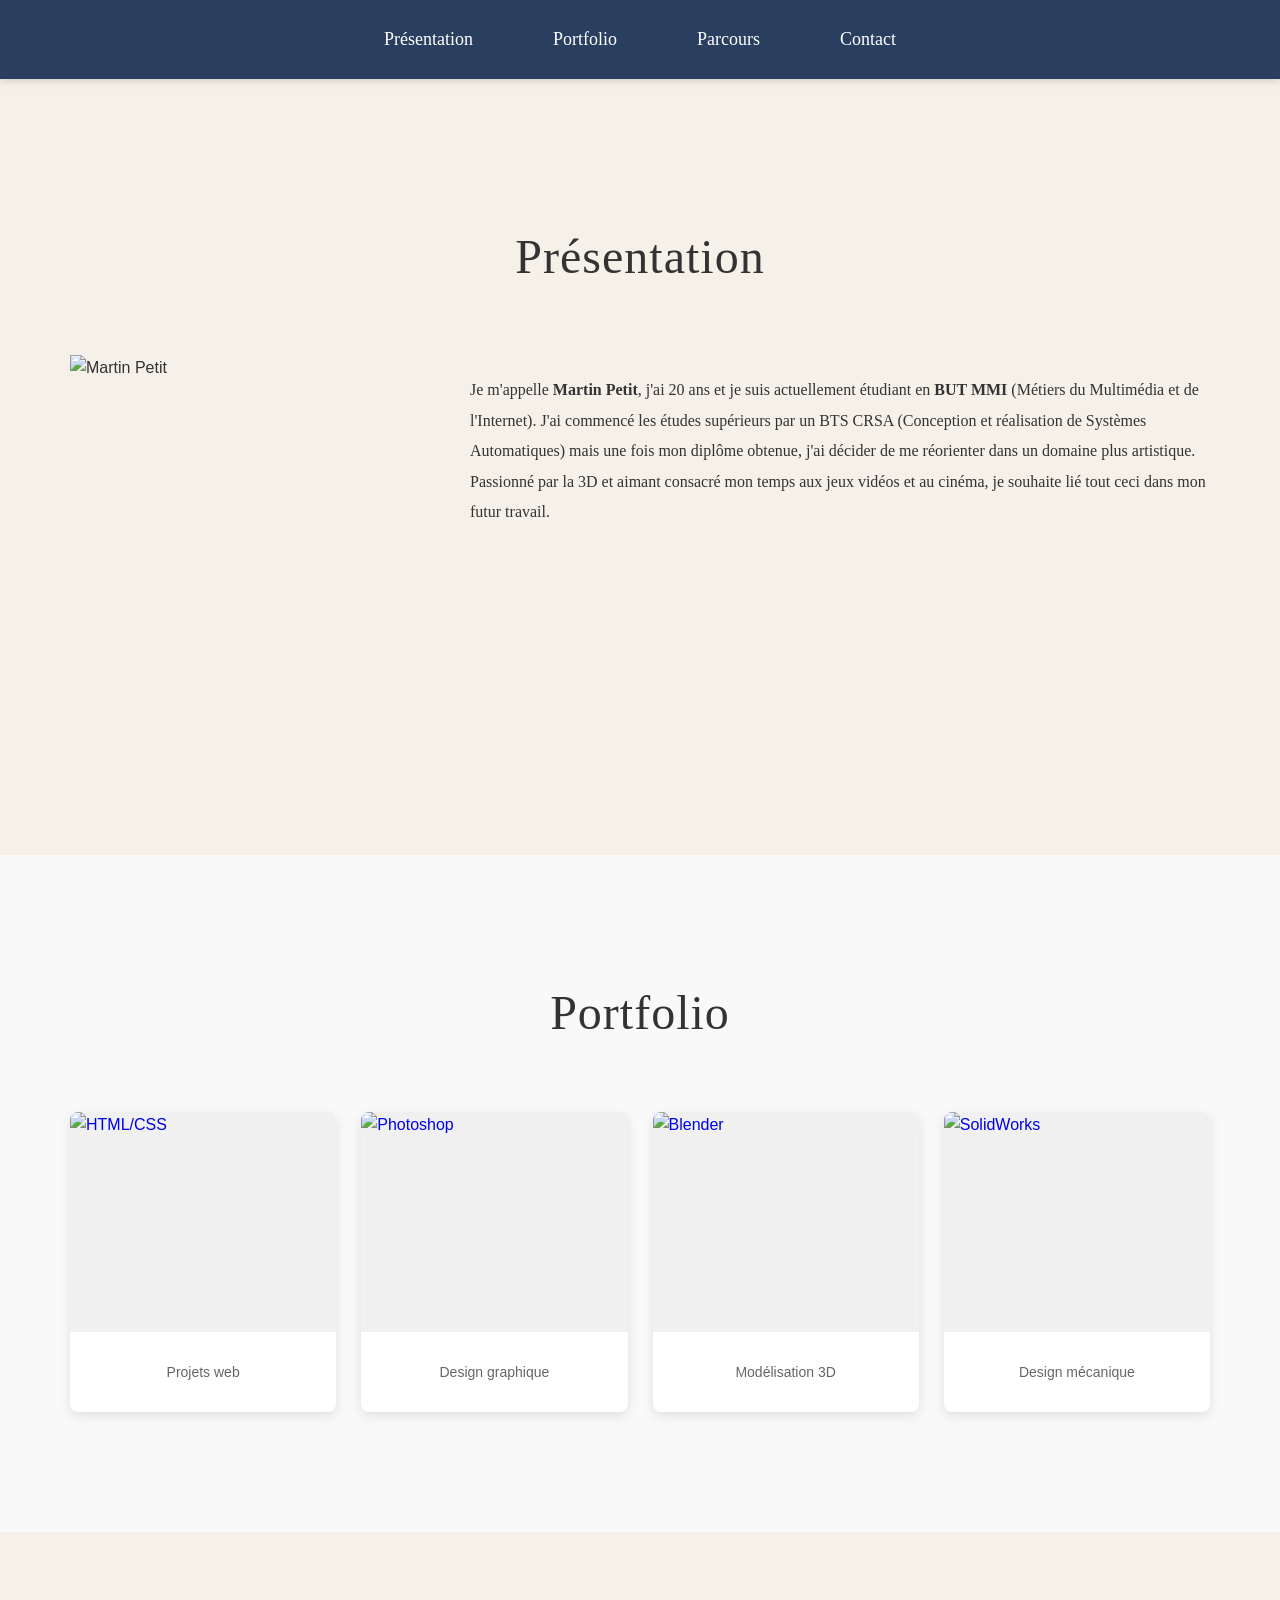
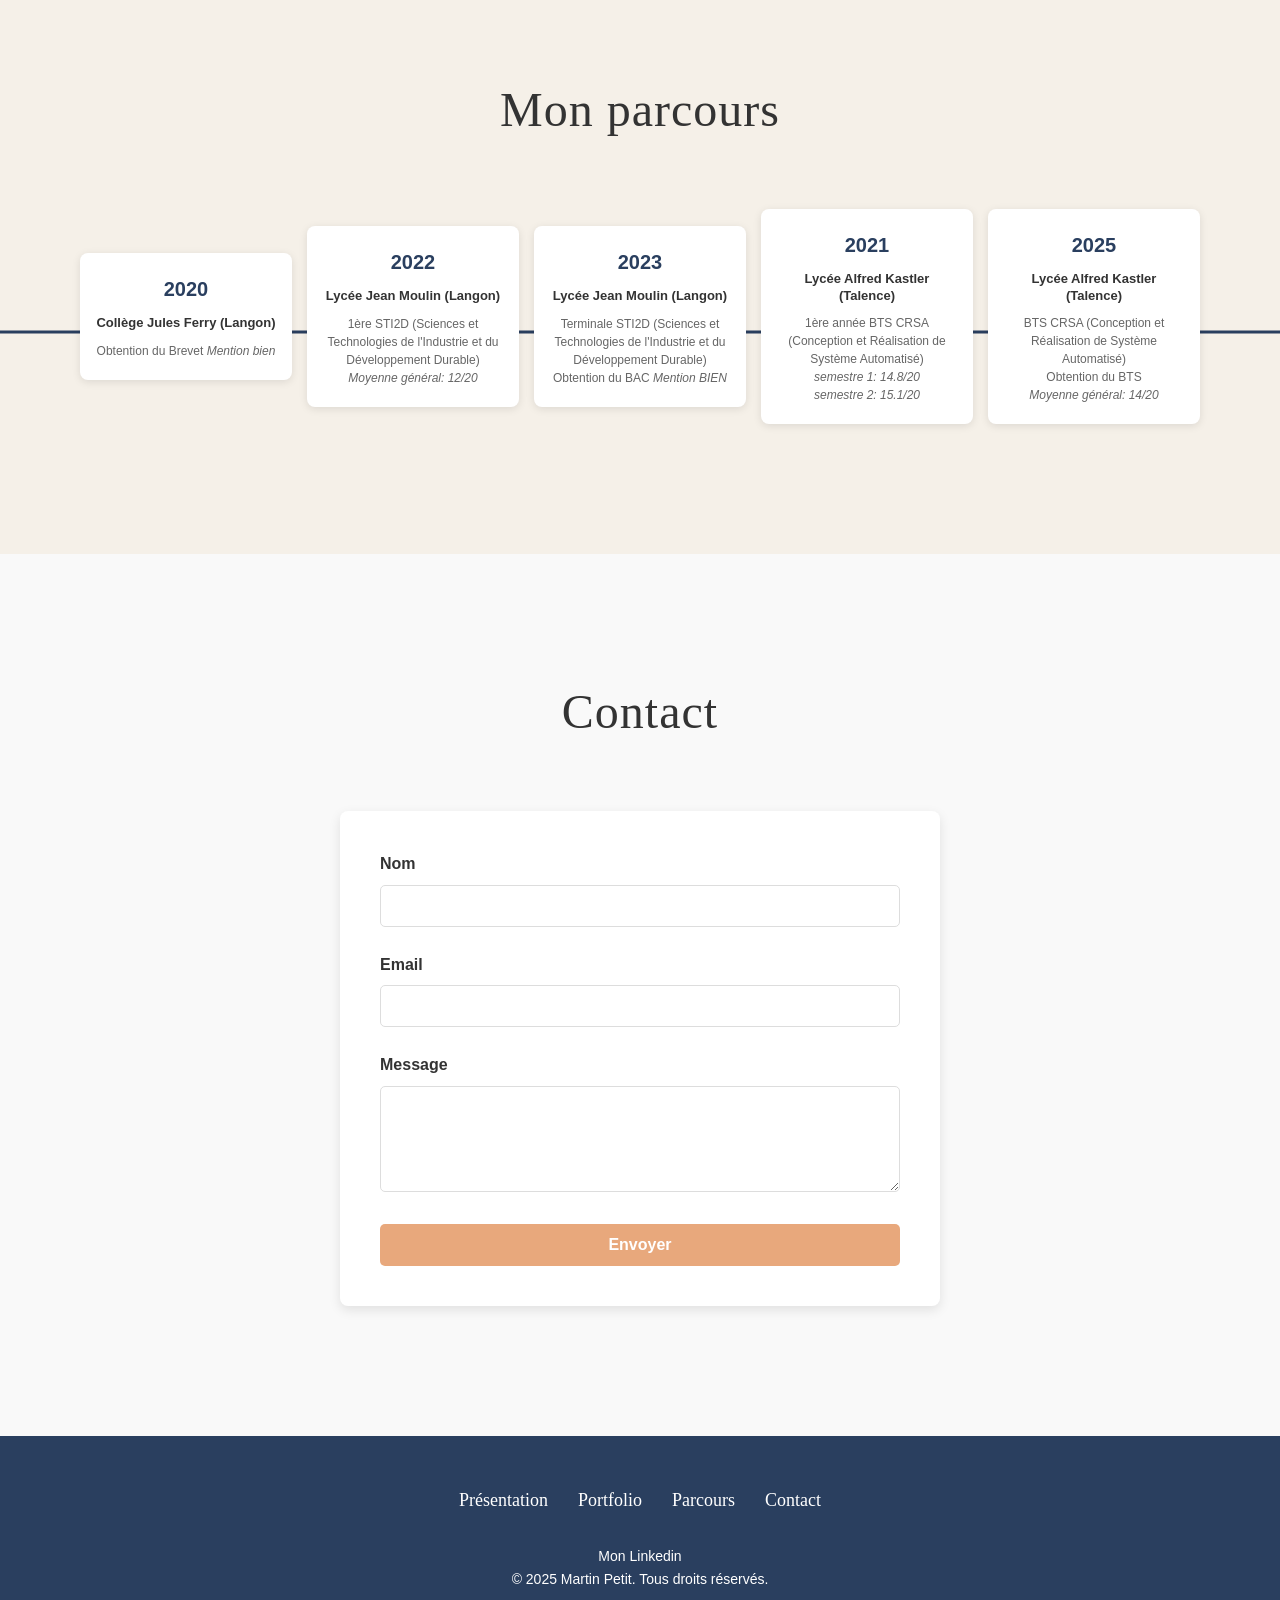
==== commit 0b02049a: "footer" ====
--- a/Index.html
+++ b/Index.html
@@ -39,35 +39,55 @@
     <section id="Portfolio" class="section-gray">
         <div class="container">
             <h2 class="title-center">Portfolio</h2>
-            <div class="portfolio-cards-grid">
+            <div class="portfolio-cards-grid portfolio-grid-home">
                 <div class="portfolio-card">
                     <a href="htmlcss.html" class="portfolio-card-link">
-                        <div class="portfolio-card-image">
-                            <img src="Image/HTML Part1.png" alt="HTML/CSS">
+                        <div class="portfolio-card-header">
+                            <div class="portfolio-card-image">
+                                <img src="Image/HTML Part1.png" alt="HTML/CSS">
+                            </div>
+                            <div class="portfolio-card-desc">
+                                <p>Projets web</p>
+                            </div>
                         </div>
                         <h3>HTML/CSS</h3>
                     </a>
                 </div>
                 <div class="portfolio-card">
                     <a href="photoshop.html" class="portfolio-card-link">
-                        <div class="portfolio-card-image">
-                            <img src="Image/Photoshop.png" alt="Photoshop">
+                        <div class="portfolio-card-header">
+                            <div class="portfolio-card-image">
+                                <img src="Image/Photoshop.png" alt="Photoshop">
+                            </div>
+                            <div class="portfolio-card-desc">
+                                <p>Design graphique</p>
+                            </div>
                         </div>
                         <h3>Photoshop</h3>
                     </a>
                 </div>
                 <div class="portfolio-card">
                     <a href="blender.html" class="portfolio-card-link">
-                        <div class="portfolio-card-image">
-                            <img src="Image/Chambre.png" alt="Blender">
+                        <div class="portfolio-card-header">
+                            <div class="portfolio-card-image">
+                                <img src="Image/Chambre.png" alt="Blender">
+                            </div>
+                            <div class="portfolio-card-desc">
+                                <p>Modélisation 3D</p>
+                            </div>
                         </div>
                         <h3>Blender</h3>
                     </a>
                 </div>
                 <div class="portfolio-card">
                     <a href="solidworks.html" class="portfolio-card-link">
-                        <div class="portfolio-card-image">
-                            <img src="Image/arbre support.png" alt="SolidWorks">
+                        <div class="portfolio-card-header">
+                            <div class="portfolio-card-image">
+                                <img src="Image/arbre support.png" alt="SolidWorks">
+                            </div>
+                            <div class="portfolio-card-desc">
+                                <p>Design mécanique</p>
+                            </div>
                         </div>
                         <h3>SolidWorks</h3>
                     </a>
@@ -129,11 +149,6 @@
                     <button type="submit" class="btn-submit">Envoyer</button>
                 </form>
             </div>
-            <div class="contact-info">
-                <p><strong>Réseaux :</strong></p>
-                <a href="https://github.com/martinpetit-arch" target="_blank">Mon Github</a>
-                <a href="https://www.linkedin.com/in/martin-petit-b996a3388/" target="_blank">Mon Linkedin</a>
-            </div>
         </div>
     </section>
 
@@ -146,6 +161,7 @@
                     <li><a href="#Parcours">Parcours</a></li>
                     <li><a href="#Contact">Contact</a></li>
                 </ul>
+                <p class="footer-linkedin"><a href="https://www.linkedin.com/in/martin-petit-b996a3388/" target="_blank">Mon Linkedin</a></p>
             </nav>
             <p>&copy; 2025 Martin Petit. Tous droits réservés.</p>
         </div>
--- a/style.css
+++ b/style.css
@@ -145,9 +145,19 @@
 /* ===== PORTFOLIO SECTION ===== */
 .portfolio-cards-grid {
     display: grid;
-    grid-template-columns: repeat(auto-fit, minmax(280px, 1fr));
-    gap: 40px;
+    grid-template-columns: repeat(3, 1fr);
+    gap: 25px;
     margin-bottom: 40px;
+    max-width: 700px;
+    margin-left: auto;
+    margin-right: auto;
+}
+
+.portfolio-grid-home {
+    grid-template-columns: repeat(4, 1fr) !important;
+    max-width: 100% !important;
+    margin-left: 0 !important;
+    margin-right: 0 !important;
 }
 
 .portfolio-card {
@@ -156,6 +166,8 @@
     border-radius: 8px;
     box-shadow: 0 4px 12px rgba(0, 0, 0, 0.1);
     transition: transform 0.3s ease, box-shadow 0.3s ease;
+    display: flex;
+    flex-direction: column;
 }
 
 .portfolio-card:hover {
@@ -165,15 +177,26 @@
 
 .portfolio-card-link {
     text-decoration: none;
-    display: block;
+    display: flex;
+    flex-direction: column;
     height: 100%;
+}
+
+.portfolio-card-header {
+    display: flex;
+    flex-direction: column;
+    gap: 0;
+    position: relative;
+    flex: 1;
 }
 
 .portfolio-card-image {
     width: 100%;
-    height: 250px;
+    height: 300px;
     overflow: hidden;
     background: #f0f0f0;
+    border-radius: 0;
+    flex-shrink: 0;
 }
 
 .portfolio-card-image img {
@@ -188,13 +211,30 @@
     transform: scale(1.08);
 }
 
+.portfolio-card-desc {
+    position: absolute;
+    bottom: 0;
+    left: 0;
+    right: 0;
+    background: rgba(255, 255, 255, 0.95);
+    padding: 15px;
+    display: flex;
+    align-items: center;
+    justify-content: center;
+    min-height: 50px;
+    text-align: center;
+    backdrop-filter: blur(5px);
+}
+
+.portfolio-card-desc p {
+    margin: 0;
+    font-size: 14px;
+    color: #666;
+    line-height: 1.5;
+}
+
 .portfolio-card h3 {
-    margin: 0;
-    padding: 20px;
-    font-size: 24px;
-    color: #333;
-    border-bottom: none;
-    text-align: center;
+    display: none;
 }
 
 /* ===== HTML PAGES SCROLL SECTION ===== */
@@ -259,11 +299,12 @@
 /* ===== PARCOURS HORIZONTAL ===== */
 .parcours-horizontal {
     display: flex;
-    gap: 10px;
-    overflow-x: auto;
+    gap: 15px;
     padding-bottom: 30px;
     position: relative;
-    align-items: flex-start;
+    align-items: center;
+    justify-content: center;
+    width: 100%;
 }
 
 .parcours-horizontal::before {
@@ -276,16 +317,18 @@
     background-color: #2a3f5f;
     z-index: 0;
     transform: translateY(-50%);
+    width: 100vw;
+    margin-left: calc(-50vw + 50%);
 }
 
 .parcours-card {
     flex-shrink: 0;
     background: white;
     border-radius: 8px;
-    padding: 15px 12px;
-    box-shadow: 0 2px 8px rgba(0, 0, 0, 0.08);
-    min-width: 160px;
-    max-width: 160px;
+    padding: 20px 16px;
+    box-shadow: 0 2px 8px rgba(0, 0, 0, 0.1);
+    min-width: 180px;
+    max-width: 180px;
     text-align: center;
     position: relative;
     z-index: 1;
@@ -294,26 +337,27 @@
 }
 
 .parcours-card .parcours-year {
-    font-size: 18px;
+    font-size: 20px;
     color: #2a3f5f;
-    margin-bottom: 8px;
+    margin-bottom: 10px;
     width: auto;
     padding: 0;
 }
 
 .parcours-card h4 {
-    margin: 0 0 8px 0;
-    font-size: 12px;
+    margin: 0 0 10px 0;
+    font-size: 13px;
     font-weight: 600;
     color: #333;
     word-break: break-word;
     overflow-wrap: break-word;
+    line-height: 1.3;
 }
 
 .parcours-card p {
     margin: 0;
-    font-size: 11px;
-    line-height: 1.4;
+    font-size: 12px;
+    line-height: 1.5;
     color: #666;
 }
 
@@ -454,9 +498,9 @@
 
 /* ===== FOOTER ===== */
 footer {
-    background: #fff;
+    background: #2a3f5f;
     padding: 50px 0;
-    border-top: 1px solid #ddd;
+    border-top: none;
 }
 
 .footer-content {
@@ -470,21 +514,38 @@
     padding: 0;
     margin: 0 0 30px 0;
     gap: 30px;
+    flex-wrap: wrap;
 }
 
 .footer-nav a {
     text-decoration: none;
-    color: #333;
+    color: #fff;
     font-weight: 500;
     transition: color 0.3s ease;
 }
 
 .footer-nav a:hover {
     color: #e8a87c;
+    text-decoration: underline;
+}
+
+.footer-linkedin {
+    margin: 20px 0 0 0;
+    font-weight: 500;
+}
+
+.footer-linkedin a {
+    text-decoration: none;
+    color: #fff;
+    transition: color 0.3s ease;
+}
+
+.footer-linkedin a:hover {
+    color: #e8a87c;
 }
 
 footer p {
-    color: #666;
+    color: #fff;
     margin: 0;
     font-size: 14px;
 }
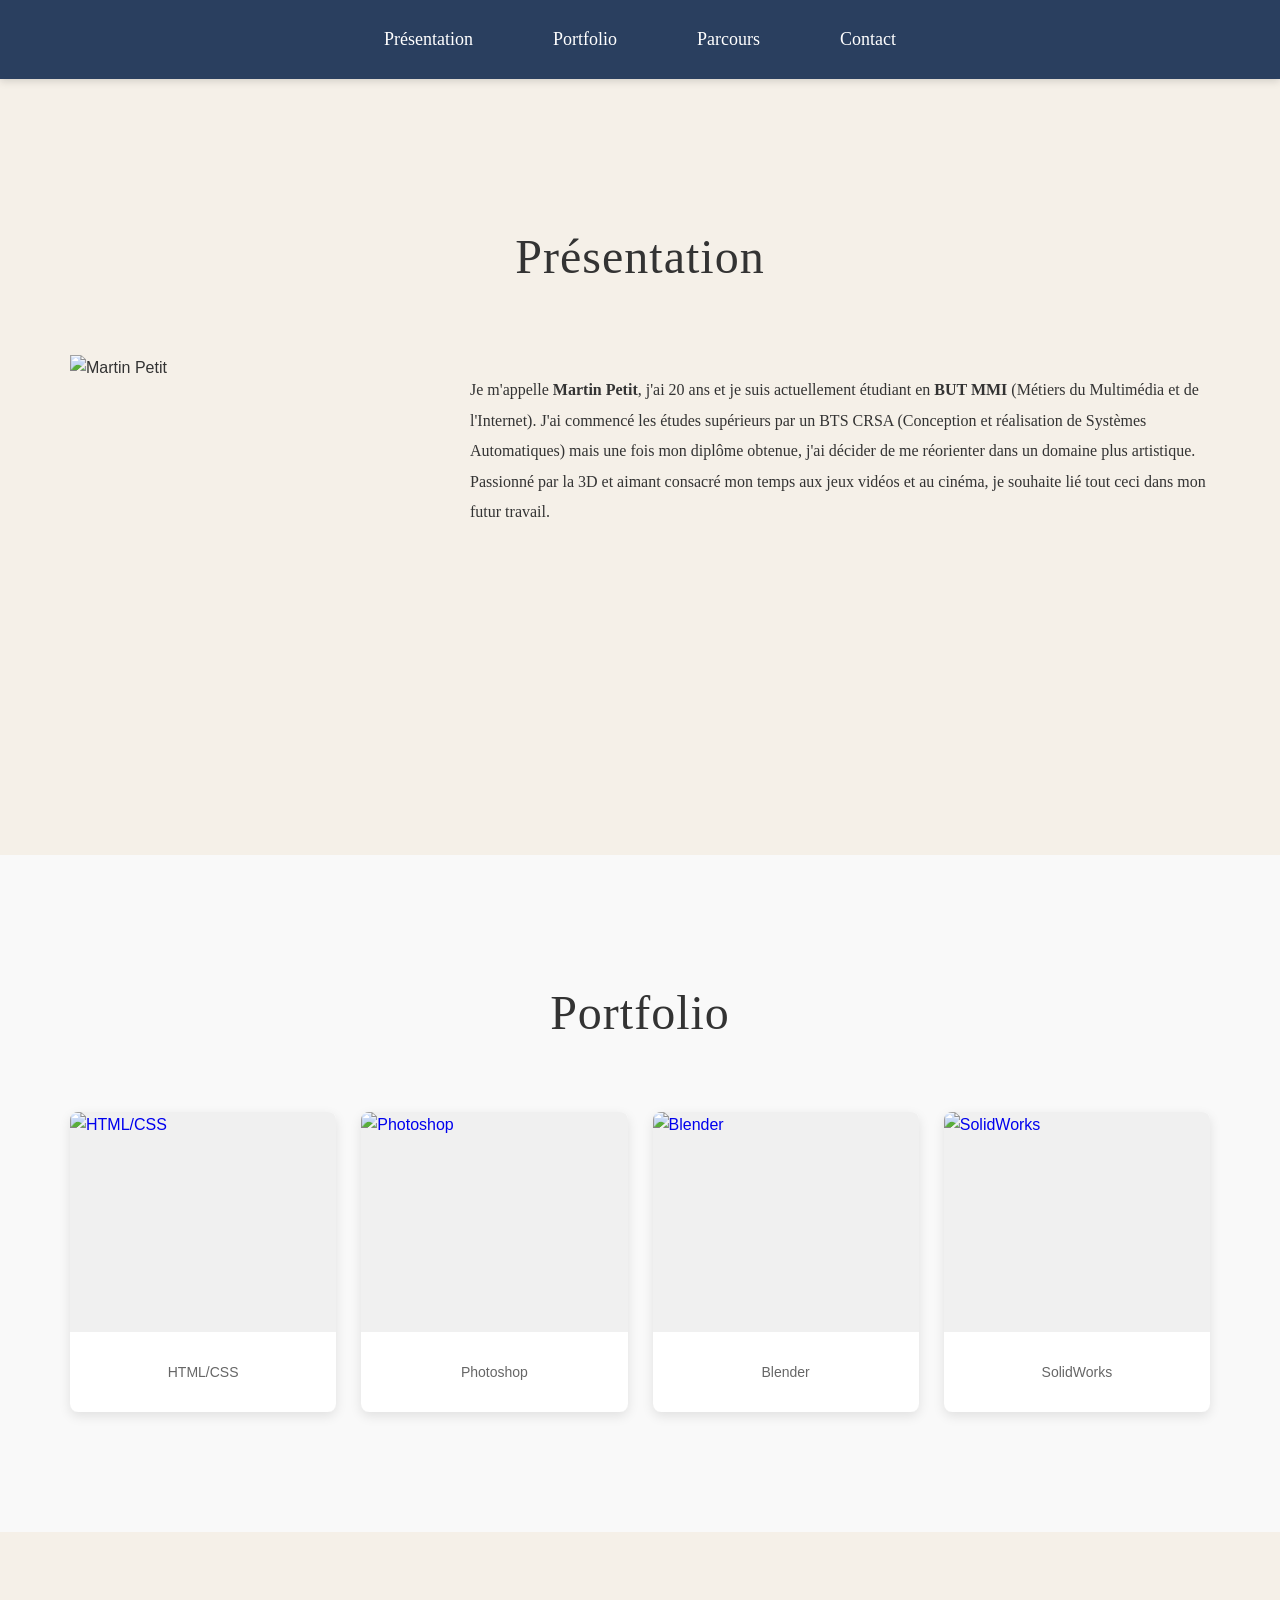
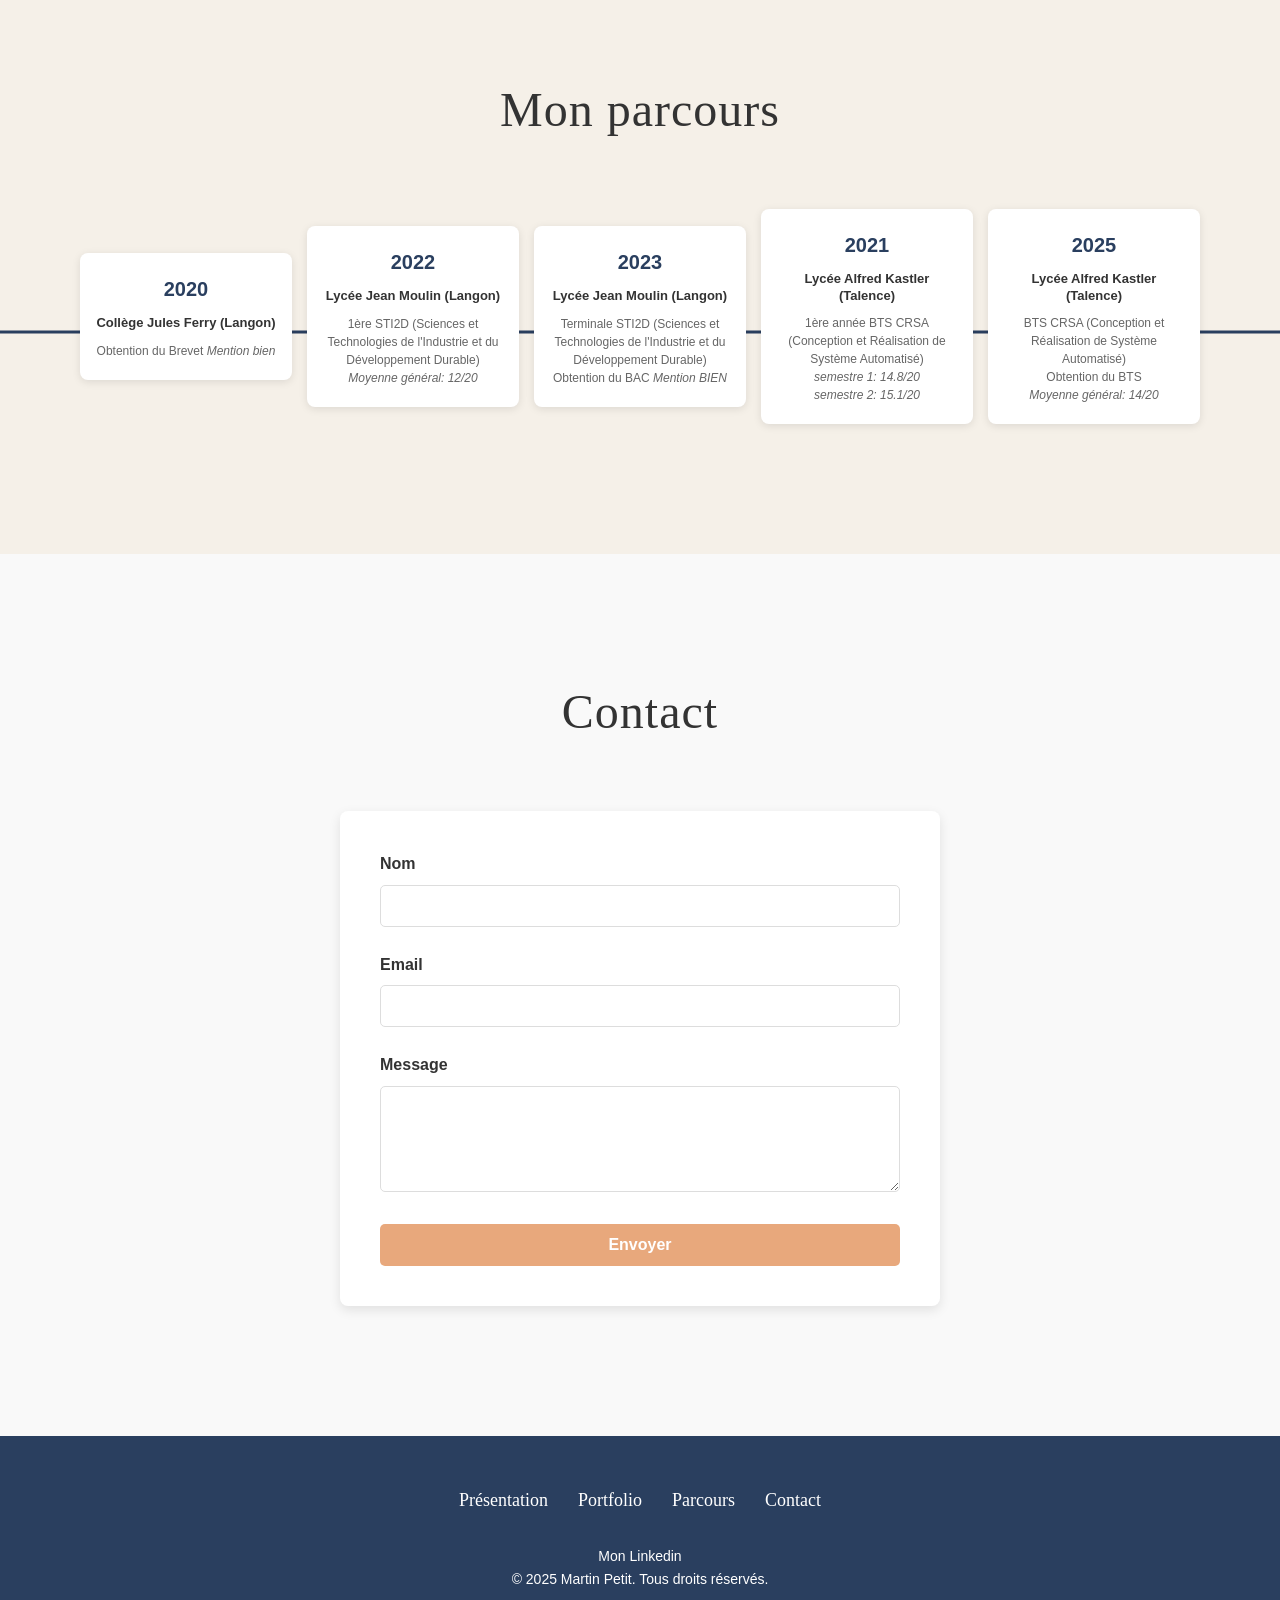
==== commit 0c8c5c88: "titres vignettes" ====
--- a/Index.html
+++ b/Index.html
@@ -47,7 +47,7 @@
                                 <img src="Image/HTML Part1.png" alt="HTML/CSS">
                             </div>
                             <div class="portfolio-card-desc">
-                                <p>Projets web</p>
+                                <p>HTML/CSS</p>
                             </div>
                         </div>
                         <h3>HTML/CSS</h3>
@@ -60,7 +60,7 @@
                                 <img src="Image/Photoshop.png" alt="Photoshop">
                             </div>
                             <div class="portfolio-card-desc">
-                                <p>Design graphique</p>
+                                <p>Photoshop</p>
                             </div>
                         </div>
                         <h3>Photoshop</h3>
@@ -73,7 +73,7 @@
                                 <img src="Image/Chambre.png" alt="Blender">
                             </div>
                             <div class="portfolio-card-desc">
-                                <p>Modélisation 3D</p>
+                                <p>Blender</p>
                             </div>
                         </div>
                         <h3>Blender</h3>
@@ -86,7 +86,7 @@
                                 <img src="Image/arbre support.png" alt="SolidWorks">
                             </div>
                             <div class="portfolio-card-desc">
-                                <p>Design mécanique</p>
+                                <p>SolidWorks</p>
                             </div>
                         </div>
                         <h3>SolidWorks</h3>
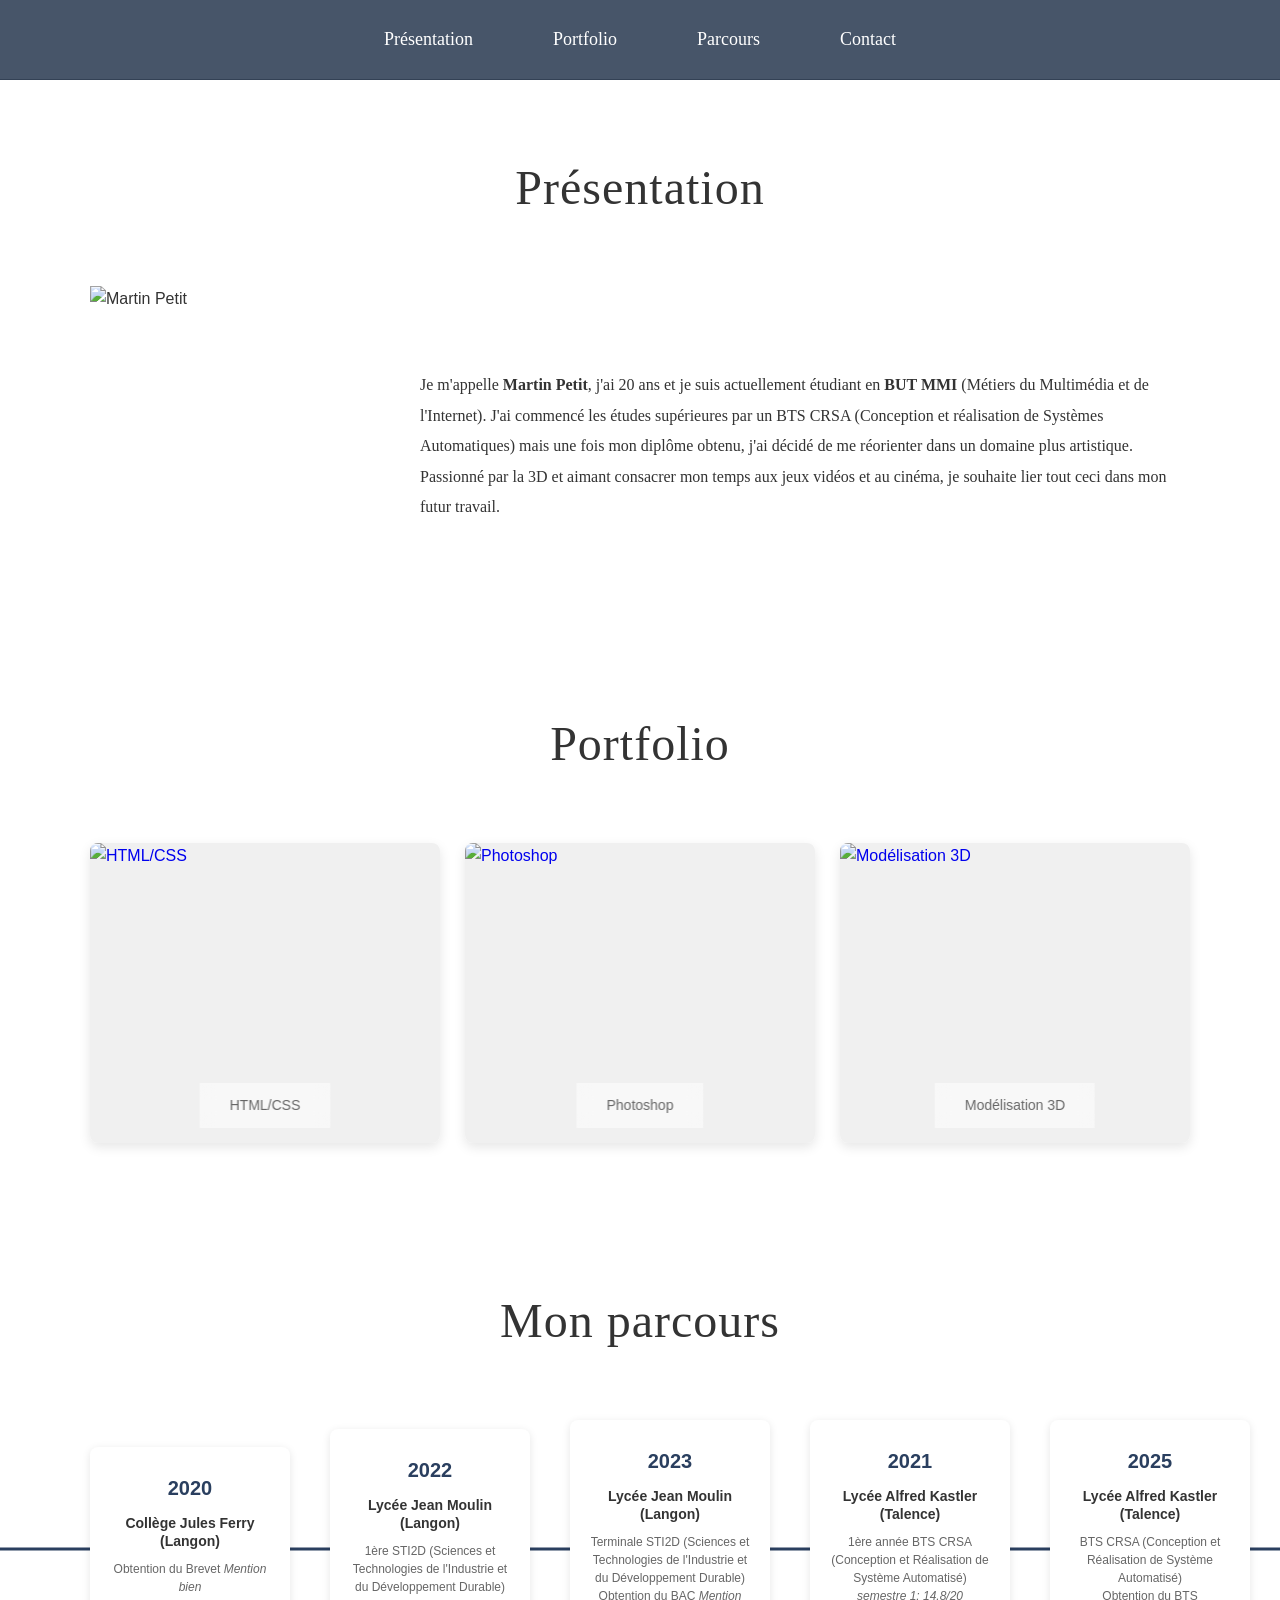
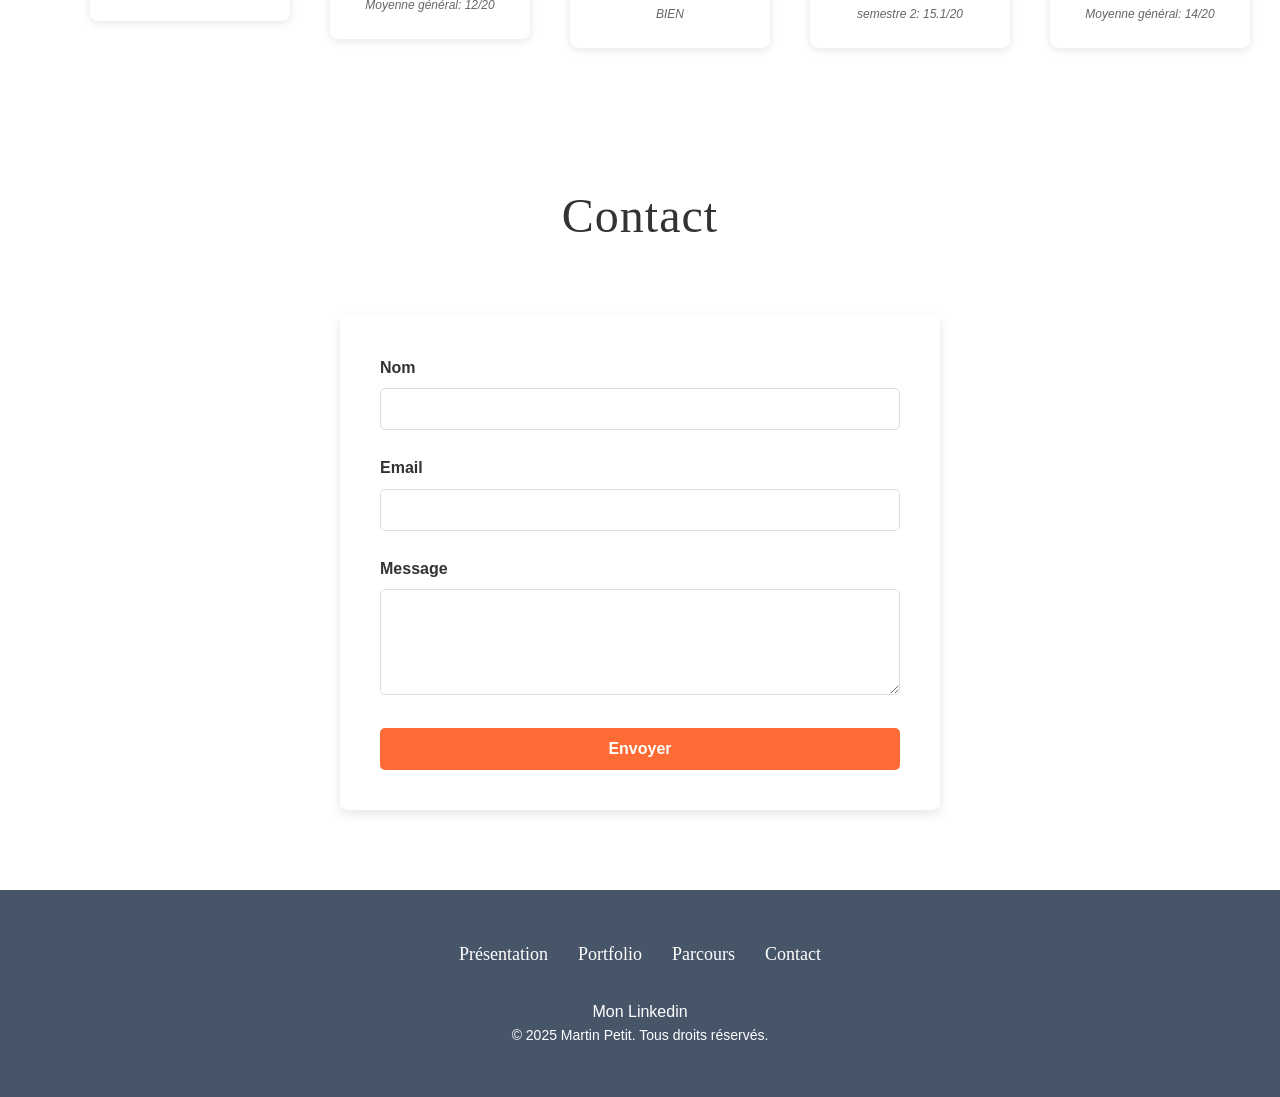
==== commit 2a8ba844: "Add files via upload" ====
--- a/Index.html
+++ b/Index.html
@@ -1,171 +1,192 @@
-<!DOCTYPE html>
-<html lang="fr">
-<head>
-    <meta charset="UTF-8">
-    <meta name="viewport" content="width=device-width, initial-scale=1.0">
-    <title>Martin Petit | Portfolio</title>
-    <link rel="stylesheet" href="style.css">
-</head>
-<body>
-
-    <header>
-        <div class="header-container">
-            <div class="logo">Martin Petit</div>
-            <nav>
-                <ul>
-                    <li><a href="#Presentation">Présentation</a></li>
-                    <li><a href="#Portfolio">Portfolio</a></li>
-                    <li><a href="#Parcours">Parcours</a></li>
-                    <li><a href="#Contact">Contact</a></li>
-                </ul>
-            </nav>
-        </div>
-    </header>
-
-    <section id="Presentation" class="section-white">
-        <div class="container">
-            <h2 class="title-center">Présentation</h2>
-            <div class="presentation-flex">
-                <div class="image-wrapper">
-                    <img src="Image/IMG_9733.jpg" alt="Martin Petit">
-                </div>
-                <div class="text-wrapper">
-                    <p>Je m'appelle <strong>Martin Petit</strong>, j'ai 20 ans et je suis actuellement étudiant en <strong>BUT MMI</strong> (Métiers du Multimédia et de l'Internet). J'ai commencé les études supérieurs par un BTS CRSA (Conception et réalisation de Systèmes Automatiques) mais une fois mon diplôme obtenue, j'ai décider de me réorienter dans un domaine plus artistique. Passionné par la 3D et aimant consacré mon temps aux jeux vidéos et au cinéma, je souhaite lié tout ceci dans mon futur travail.</p>
-                </div>
-            </div>
-        </div>
-    </section>
-
-    <section id="Portfolio" class="section-gray">
-        <div class="container">
-            <h2 class="title-center">Portfolio</h2>
-            <div class="portfolio-cards-grid portfolio-grid-home">
-                <div class="portfolio-card">
-                    <a href="htmlcss.html" class="portfolio-card-link">
-                        <div class="portfolio-card-header">
-                            <div class="portfolio-card-image">
-                                <img src="Image/HTML Part1.png" alt="HTML/CSS">
-                            </div>
-                            <div class="portfolio-card-desc">
-                                <p>HTML/CSS</p>
-                            </div>
-                        </div>
-                        <h3>HTML/CSS</h3>
-                    </a>
-                </div>
-                <div class="portfolio-card">
-                    <a href="photoshop.html" class="portfolio-card-link">
-                        <div class="portfolio-card-header">
-                            <div class="portfolio-card-image">
-                                <img src="Image/Photoshop.png" alt="Photoshop">
-                            </div>
-                            <div class="portfolio-card-desc">
-                                <p>Photoshop</p>
-                            </div>
-                        </div>
-                        <h3>Photoshop</h3>
-                    </a>
-                </div>
-                <div class="portfolio-card">
-                    <a href="blender.html" class="portfolio-card-link">
-                        <div class="portfolio-card-header">
-                            <div class="portfolio-card-image">
-                                <img src="Image/Chambre.png" alt="Blender">
-                            </div>
-                            <div class="portfolio-card-desc">
-                                <p>Blender</p>
-                            </div>
-                        </div>
-                        <h3>Blender</h3>
-                    </a>
-                </div>
-                <div class="portfolio-card">
-                    <a href="solidworks.html" class="portfolio-card-link">
-                        <div class="portfolio-card-header">
-                            <div class="portfolio-card-image">
-                                <img src="Image/arbre support.png" alt="SolidWorks">
-                            </div>
-                            <div class="portfolio-card-desc">
-                                <p>SolidWorks</p>
-                            </div>
-                        </div>
-                        <h3>SolidWorks</h3>
-                    </a>
-                </div>
-            </div>
-        </div>
-    </section>
-
-    <section id="Parcours" class="section-white">
-        <div class="container">
-            <h2 class="title-center">Mon parcours</h2>
-            <div class="parcours-horizontal">
-                <div class="parcours-card">
-                    <div class="parcours-year">2020</div>
-                    <h4>Collège Jules Ferry (Langon)</h4>
-                    <p>Obtention du Brevet <em>Mention bien</em></p>
-                </div>
-                <div class="parcours-card">
-                    <div class="parcours-year">2022</div>
-                    <h4>Lycée Jean Moulin (Langon)</h4>
-                    <p>1ère STI2D (Sciences et Technologies de l'Industrie et du Développement Durable)<br><em>Moyenne général: 12/20</em></p>
-                </div>
-                <div class="parcours-card">
-                    <div class="parcours-year">2023</div>
-                    <h4>Lycée Jean Moulin (Langon)</h4>
-                    <p>Terminale STI2D (Sciences et Technologies de l'Industrie et du Développement Durable)<br>Obtention du BAC <em>Mention BIEN</em></p>
-                </div>
-                <div class="parcours-card">
-                    <div class="parcours-year">2021</div>
-                    <h4>Lycée Alfred Kastler (Talence)</h4>
-                    <p>1ère année BTS CRSA (Conception et Réalisation de Système Automatisé)<br><em>semestre 1: 14.8/20</em><br><em>semestre 2: 15.1/20</em></p>
-                </div>
-                <div class="parcours-card">
-                    <div class="parcours-year">2025</div>
-                    <h4>Lycée Alfred Kastler (Talence)</h4>
-                    <p>BTS CRSA (Conception et Réalisation de Système Automatisé)<br>Obtention du BTS<br><em>Moyenne général: 14/20</em></p>
-                </div>
-            </div>
-        </div>
-    </section>
-
-    <section id="Contact" class="section-gray">
-        <div class="container">
-            <h2 class="title-center">Contact</h2>
-            <div class="contact-form-wrapper">
-                <form class="contact-form">
-                    <div class="form-group">
-                        <label for="nom">Nom</label>
-                        <input type="text" id="nom" name="nom" required>
-                    </div>
-                    <div class="form-group">
-                        <label for="email">Email</label>
-                        <input type="email" id="email" name="email" required>
-                    </div>
-                    <div class="form-group">
-                        <label for="message">Message</label>
-                        <textarea id="message" name="message" rows="5" required></textarea>
-                    </div>
-                    <button type="submit" class="btn-submit">Envoyer</button>
-                </form>
-            </div>
-        </div>
-    </section>
-
-    <footer>
-        <div class="container footer-content">
-            <nav class="footer-nav">
-                <ul>
-                    <li><a href="#Presentation">Présentation</a></li>
-                    <li><a href="#Portfolio">Portfolio</a></li>
-                    <li><a href="#Parcours">Parcours</a></li>
-                    <li><a href="#Contact">Contact</a></li>
-                </ul>
-                <p class="footer-linkedin"><a href="https://www.linkedin.com/in/martin-petit-b996a3388/" target="_blank">Mon Linkedin</a></p>
-            </nav>
-            <p>&copy; 2025 Martin Petit. Tous droits réservés.</p>
-        </div>
-    </footer>
-
-</body>
+<!DOCTYPE html>
+<html lang="fr">
+<head>
+    <meta charset="UTF-8">
+    <meta name="viewport" content="width=device-width, initial-scale=1.0">
+    <title>Martin Petit | Portfolio</title>
+    <link rel="stylesheet" href="style.css">
+</head>
+<body>
+
+    <header>
+        <div class="header-container">
+            <div class="logo">Martin Petit</div>
+            <nav>
+                <ul>
+                    <li><a href="#Presentation">Présentation</a></li>
+                    <li><a href="#Portfolio">Portfolio</a></li>
+                    <li><a href="#Parcours">Parcours</a></li>
+                    <li><a href="#Contact">Contact</a></li>
+                </ul>
+            </nav>
+        </div>
+    </header>
+
+    <section id="Presentation" class="section-white">
+        <div class="container">
+            <h2 class="title-center">Présentation</h2>
+            <div class="presentation-flex">
+                <div class="image-wrapper">
+                    <img src="Image/IMG_9733.jpg" alt="Martin Petit">
+                </div>
+                <div class="text-wrapper">
+                    <p>Je m'appelle <strong>Martin Petit</strong>, j'ai 20 ans et je suis actuellement étudiant en <strong>BUT MMI</strong> (Métiers du Multimédia et de l'Internet). J'ai commencé les études supérieures par un BTS CRSA (Conception et réalisation de Systèmes Automatiques) mais une fois mon diplôme obtenu, j'ai décidé de me réorienter dans un domaine plus artistique. Passionné par la 3D et aimant consacrer mon temps aux jeux vidéos et au cinéma, je souhaite lier tout ceci dans mon futur travail.</p>
+                </div>
+            </div>
+        </div>
+    </section>
+
+    <section id="Portfolio" class="section-gray">
+        <div class="container">
+            <h2 class="title-center">Portfolio</h2>
+            <div class="portfolio-cards-grid portfolio-grid-home">
+                <div class="portfolio-card">
+                    <a href="htmlcss.html" class="portfolio-card-link">
+                        <div class="portfolio-card-header">
+                            <div class="portfolio-card-image">
+                                <img src="Image/HTML Part1.png" alt="HTML/CSS">
+                            </div>
+                            <div class="portfolio-card-desc">
+                                <p>HTML/CSS</p>
+                            </div>
+                        </div>
+                        <h3>HTML/CSS</h3>
+                    </a>
+                </div>
+                <div class="portfolio-card">
+                    <a href="photoshop.html" class="portfolio-card-link">
+                        <div class="portfolio-card-header">
+                            <div class="portfolio-card-image">
+                                <img src="Image/Photoshop.png" alt="Photoshop">
+                            </div>
+                            <div class="portfolio-card-desc">
+                                <p>Photoshop</p>
+                            </div>
+                        </div>
+                        <h3>Photoshop</h3>
+                    </a>
+                </div>
+                <div class="portfolio-card">
+                    <a href="blender.html" class="portfolio-card-link">
+                        <div class="portfolio-card-header">
+                            <div class="portfolio-card-image">
+                                <img src="Image/Chambre.png" alt="Modélisation 3D">
+                            </div>
+                            <div class="portfolio-card-desc">
+                                <p>Modélisation 3D</p>
+                            </div>
+                        </div>
+                        <h3>Modélisation 3D</h3>
+                    </a>
+                </div>
+            </div>
+        </div>
+    </section>
+
+    <section id="Parcours" class="section-white">
+        <div class="container">
+            <h2 class="title-center">Mon parcours</h2>
+            <div class="parcours-horizontal">
+                <div class="parcours-card">
+                    <div class="parcours-year">2020</div>
+                    <h4>Collège Jules Ferry (Langon)</h4>
+                    <p>Obtention du Brevet <em>Mention bien</em></p>
+                </div>
+                <div class="parcours-card">
+                    <div class="parcours-year">2022</div>
+                    <h4>Lycée Jean Moulin (Langon)</h4>
+                    <p>1ère STI2D (Sciences et Technologies de l'Industrie et du Développement Durable)<br><em>Moyenne général: 12/20</em></p>
+                </div>
+                <div class="parcours-card">
+                    <div class="parcours-year">2023</div>
+                    <h4>Lycée Jean Moulin (Langon)</h4>
+                    <p>Terminale STI2D (Sciences et Technologies de l'Industrie et du Développement Durable)<br>Obtention du BAC <em>Mention BIEN</em></p>
+                </div>
+                <div class="parcours-card">
+                    <div class="parcours-year">2021</div>
+                    <h4>Lycée Alfred Kastler (Talence)</h4>
+                    <p>1ère année BTS CRSA (Conception et Réalisation de Système Automatisé)<br><em>semestre 1: 14.8/20</em><br><em>semestre 2: 15.1/20</em></p>
+                </div>
+                <div class="parcours-card">
+                    <div class="parcours-year">2025</div>
+                    <h4>Lycée Alfred Kastler (Talence)</h4>
+                    <p>BTS CRSA (Conception et Réalisation de Système Automatisé)<br>Obtention du BTS<br><em>Moyenne général: 14/20</em></p>
+                </div>
+            </div>
+        </div>
+    </section>
+
+    <section id="Contact" class="section-gray">
+        <div class="container">
+            <h2 class="title-center">Contact</h2>
+            <div class="contact-form-wrapper">
+                <form class="contact-form" action="https://formspree.io/f/xeerogld" method="POST">
+                    <div class="form-group">
+                        <label for="nom">Nom</label>
+                        <input type="text" id="nom" name="name" required>
+                    </div>
+                    <div class="form-group">
+                        <label for="email">Email</label>
+                        <input type="email" id="email" name="email" required>
+                    </div>
+                    <div class="form-group">
+                        <label for="message">Message</label>
+                        <textarea id="message" name="message" rows="5" required></textarea>
+                    </div>
+                    <button type="submit" class="btn-submit">Envoyer</button>
+                </form>
+            </div>
+            <!-- Popup de confirmation -->
+            <div id="successPopup" class="popup-overlay">
+                <div class="popup-content">
+                    <p>Votre message a bien été envoyé</p>
+                    <button class="popup-btn" onclick="closePopup()">Fermer</button>
+                </div>
+            </div>
+        </div>
+    </section>
+
+    <footer>
+        <div class="container footer-content">
+            <nav class="footer-nav">
+                <ul>
+                    <li><a href="#Presentation">Présentation</a></li>
+                    <li><a href="#Portfolio">Portfolio</a></li>
+                    <li><a href="#Parcours">Parcours</a></li>
+                    <li><a href="#Contact">Contact</a></li>
+                </ul>
+                <p class="footer-linkedin"><a href="https://www.linkedin.com/in/martin-petit-b996a3388/" target="_blank">Mon Linkedin</a></p>
+            </nav>
+            <p>&copy; 2025 Martin Petit. Tous droits réservés.</p>
+        </div>
+    </footer>
+
+    <script>
+        // Fonctions pour la popup
+        function showPopup() {
+            document.getElementById('successPopup').classList.add('active');
+        }
+
+        function closePopup() {
+            document.getElementById('successPopup').classList.remove('active');
+        }
+
+        // Fermer la popup quand on clique en dehors
+        document.getElementById('successPopup').addEventListener('click', function(e) {
+            if (e.target === this) {
+                closePopup();
+            }
+        });
+
+        // Gérer la soumission du formulaire Formspree
+        document.querySelector('.contact-form').addEventListener('submit', function(e) {
+            // Afficher la popup
+            setTimeout(showPopup, 500);
+            // Fermer la popup après 3 secondes
+            setTimeout(closePopup, 4000);
+            // Laisser le formulaire se soumettre normalement à Formspree
+        });
+    </script>
+
+</body>
 </html>
--- a/style.css
+++ b/style.css
@@ -1,699 +1,875 @@
-body {
-    margin: 0;
-    font-family: 'Segoe UI', Tahoma, Geneva, Verdana, sans-serif;
-    color: #333;
-    line-height: 1.6;
-    background-color: #fff;
-}
-
-html {
-    scroll-behavior: smooth;
-}
-
-.container {
-    max-width: 1140px;
-    margin: 0 auto;
-    padding: 0 20px;
-}
-
-/* ===== HEADER ===== */
-header {
-    background: #2a3f5f;
-    padding: 25px 0;
-    border-bottom: none;
-    position: sticky;
-    top: 0;
-    z-index: 100;
-    box-shadow: 0 2px 8px rgba(0,0,0,0.15);
-}
-
-.header-container {
-    display: flex;
-    justify-content: center;
-    align-items: center;
-    max-width: 1140px;
-    margin: 0 auto;
-    padding: 0 20px;
-}
-
-.logo {
-    display: none;
-}
-
-nav ul {
-    display: flex;
-    list-style: none;
-    padding: 0;
-    margin: 0;
-    gap: 80px;
-}
-
-nav ul li a {
-    text-decoration: none;
-    color: #fff;
-    font-weight: 400;
-    font-size: 18px;
-    transition: color 0.3s ease;
-    font-family: 'Georgia', serif;
-}
-
-nav ul li a:hover {
-    color: #e8a87c;
-}
-
-/* ===== SECTIONS ===== */
-.section-white {
-    background-color: #f5f0e8;
-    padding: 100px 0;
-}
-
-.section-gray {
-    background-color: #f9f9f9;
-    padding: 80px 0;
-}
-
-/* Project intro styling */
-.project-intro {
-    max-width: 800px;
-    margin: 0 auto;
-    text-align: center;
-    font-size: 16px;
-    line-height: 1.8;
-    color: #555;
-}
-
-h2 {
-    font-size: 48px;
-    margin-bottom: 50px;
-    color: #333;
-    font-family: 'Georgia', serif;
-    font-weight: 400;
-    letter-spacing: 1px;
-}
-
-h3 {
-    font-size: 28px;
-    color: #333;
-    margin: 40px 0 30px 0;
-    padding-bottom: 10px;
-    border-bottom: 3px solid #e8a87c;
-}
-
-.title-center {
-    text-align: center;
-    margin-bottom: 60px;
-}
-
-/* ===== PRESENTATION SECTION ===== */
-.presentation-flex {
-    display: flex;
-    align-items: flex-start;
-    gap: 80px;
-}
-
-.image-wrapper {
-    flex-shrink: 0;
-}
-
-.image-wrapper img {
-    width: 320px;
-    height: 400px;
-    object-fit: cover;
-    box-shadow: none;
-    border-radius: 0;
-    display: block;
-}
-
-.text-wrapper {
-    flex: 1;
-    padding-top: 20px;
-}
-
-.text-wrapper p {
-    font-size: 16px;
-    line-height: 1.9;
-    color: #333;
-    font-family: 'Georgia', serif;
-    margin: 0;
-}
-
-.text-wrapper strong {
-    color: #333;
-    font-weight: 600;
-}
-
-/* ===== PORTFOLIO SECTION ===== */
-.portfolio-cards-grid {
-    display: grid;
-    grid-template-columns: repeat(3, 1fr);
-    gap: 25px;
-    margin-bottom: 40px;
-    max-width: 700px;
-    margin-left: auto;
-    margin-right: auto;
-}
-
-.portfolio-grid-home {
-    grid-template-columns: repeat(4, 1fr) !important;
-    max-width: 100% !important;
-    margin-left: 0 !important;
-    margin-right: 0 !important;
-}
-
-.portfolio-card {
-    overflow: hidden;
-    background: white;
-    border-radius: 8px;
-    box-shadow: 0 4px 12px rgba(0, 0, 0, 0.1);
-    transition: transform 0.3s ease, box-shadow 0.3s ease;
-    display: flex;
-    flex-direction: column;
-}
-
-.portfolio-card:hover {
-    transform: translateY(-10px);
-    box-shadow: 0 8px 20px rgba(0, 0, 0, 0.15);
-}
-
-.portfolio-card-link {
-    text-decoration: none;
-    display: flex;
-    flex-direction: column;
-    height: 100%;
-}
-
-.portfolio-card-header {
-    display: flex;
-    flex-direction: column;
-    gap: 0;
-    position: relative;
-    flex: 1;
-}
-
-.portfolio-card-image {
-    width: 100%;
-    height: 300px;
-    overflow: hidden;
-    background: #f0f0f0;
-    border-radius: 0;
-    flex-shrink: 0;
-}
-
-.portfolio-card-image img {
-    width: 100%;
-    height: 100%;
-    object-fit: cover;
-    transition: transform 0.3s ease;
-    display: block;
-}
-
-.portfolio-card:hover .portfolio-card-image img {
-    transform: scale(1.08);
-}
-
-.portfolio-card-desc {
-    position: absolute;
-    bottom: 0;
-    left: 0;
-    right: 0;
-    background: rgba(255, 255, 255, 0.95);
-    padding: 15px;
-    display: flex;
-    align-items: center;
-    justify-content: center;
-    min-height: 50px;
-    text-align: center;
-    backdrop-filter: blur(5px);
-}
-
-.portfolio-card-desc p {
-    margin: 0;
-    font-size: 14px;
-    color: #666;
-    line-height: 1.5;
-}
-
-.portfolio-card h3 {
-    display: none;
-}
-
-/* ===== HTML PAGES SCROLL SECTION ===== */
-.html-pages-scroll {
-    display: flex;
-    flex-direction: column;
-    gap: 0;
-    max-width: 100%;
-    margin: 0 auto;
-}
-
-.html-pages-scroll img {
-    width: 100%;
-    height: auto;
-    display: block;
-    margin: 0;
-    padding: 0;
-}
-
-/* ===== PARCOURS SECTION ===== */
-.parcours-timeline {
-    display: grid;
-    grid-template-columns: 1fr;
-    gap: 0;
-}
-
-.parcours-item {
-    display: flex;
-    gap: 30px;
-    padding: 30px 0;
-    border-bottom: 1px solid #ddd;
-    align-items: flex-start;
-}
-
-.parcours-item:last-child {
-    border-bottom: none;
-}
-
-.parcours-year {
-    flex-shrink: 0;
-    width: 80px;
-    font-size: 24px;
-    font-weight: bold;
-    color: #e8a87c;
-    padding-top: 5px;
-}
-
-.parcours-content h4 {
-    margin: 0 0 10px 0;
-    color: #333;
-    font-size: 18px;
-    font-weight: 600;
-}
-
-.parcours-content p {
-    margin: 0;
-    color: #666;
-    font-size: 15px;
-    line-height: 1.6;
-}
-
-/* ===== PARCOURS HORIZONTAL ===== */
-.parcours-horizontal {
-    display: flex;
-    gap: 15px;
-    padding-bottom: 30px;
-    position: relative;
-    align-items: center;
-    justify-content: center;
-    width: 100%;
-}
-
-.parcours-horizontal::before {
-    content: '';
-    position: absolute;
-    top: 50%;
-    left: 0;
-    right: 0;
-    height: 3px;
-    background-color: #2a3f5f;
-    z-index: 0;
-    transform: translateY(-50%);
-    width: 100vw;
-    margin-left: calc(-50vw + 50%);
-}
-
-.parcours-card {
-    flex-shrink: 0;
-    background: white;
-    border-radius: 8px;
-    padding: 20px 16px;
-    box-shadow: 0 2px 8px rgba(0, 0, 0, 0.1);
-    min-width: 180px;
-    max-width: 180px;
-    text-align: center;
-    position: relative;
-    z-index: 1;
-    word-break: break-word;
-    overflow-wrap: break-word;
-}
-
-.parcours-card .parcours-year {
-    font-size: 20px;
-    color: #2a3f5f;
-    margin-bottom: 10px;
-    width: auto;
-    padding: 0;
-}
-
-.parcours-card h4 {
-    margin: 0 0 10px 0;
-    font-size: 13px;
-    font-weight: 600;
-    color: #333;
-    word-break: break-word;
-    overflow-wrap: break-word;
-    line-height: 1.3;
-}
-
-.parcours-card p {
-    margin: 0;
-    font-size: 12px;
-    line-height: 1.5;
-    color: #666;
-}
-
-.parcours-card em {
-    font-style: italic;
-    color: #666;
-    font-weight: normal;
-}
-
-/* ===== CONTACT SECTION ===== */
-.contact-form-wrapper {
-    max-width: 600px;
-    margin: 0 auto 50px auto;
-}
-
-.contact-form {
-    background: white;
-    padding: 40px;
-    border-radius: 8px;
-    box-shadow: 0 4px 12px rgba(0, 0, 0, 0.1);
-}
-
-.form-group {
-    margin-bottom: 25px;
-}
-
-.form-group label {
-    display: block;
-    margin-bottom: 8px;
-    font-weight: 600;
-    color: #333;
-}
-
-.form-group input,
-.form-group textarea {
-    width: 100%;
-    padding: 12px 15px;
-    border: 1px solid #ddd;
-    border-radius: 5px;
-    font-family: 'Segoe UI', Tahoma, Geneva, Verdana, sans-serif;
-    font-size: 14px;
-    transition: border-color 0.3s ease;
-    box-sizing: border-box;
-}
-
-.form-group input:focus,
-.form-group textarea:focus {
-    outline: none;
-    border-color: #e8a87c;
-    box-shadow: 0 0 5px rgba(232, 168, 124, 0.3);
-}
-
-.btn-submit {
-    width: 100%;
-    padding: 12px 30px;
-    background-color: #e8a87c;
-    color: white;
-    border: none;
-    border-radius: 5px;
-    font-size: 16px;
-    font-weight: 600;
-    cursor: pointer;
-    transition: background-color 0.3s ease;
-}
-
-.btn-submit:hover {
-    background-color: #d99860;
-}
-
-.contact-info {
-    text-align: center;
-    margin-top: 40px;
-}
-
-.contact-info p {
-    margin: 0 0 20px 0;
-    font-weight: 600;
-}
-
-.contact-info a {
-    display: inline-block;
-    margin: 0 15px;
-    color: #e8a87c;
-    text-decoration: none;
-    font-weight: 500;
-    transition: color 0.3s ease;
-}
-
-.contact-info a:hover {
-    color: #d99860;
-    text-decoration: underline;
-}
-
-/* ===== PROJECTS DETAILED SECTION ===== */
-.projects-detailed {
-    display: grid;
-    grid-template-columns: 1fr;
-    gap: 60px;
-}
-
-.project-detail {
-    margin-bottom: 40px;
-}
-
-.project-detail h3 {
-    margin-bottom: 30px;
-    border-bottom: 3px solid #e8a87c;
-    padding-bottom: 15px;
-}
-
-.project-content {
-    display: grid;
-    grid-template-columns: 1fr 1fr;
-    gap: 30px;
-    align-items: start;
-    background: white;
-    padding: 20px;
-    border-radius: 8px;
-}
-
-.project-content img {
-    width: 100%;
-    height: auto;
-    border-radius: 5px;
-    display: block;
-}
-
-.project-text p {
-    margin: 0 0 20px 0;
-    font-size: 15px;
-    line-height: 1.8;
-    color: #555;
-}
-
-.project-text p:last-child {
-    margin-bottom: 0;
-}
-
-/* ===== FOOTER ===== */
-footer {
-    background: #2a3f5f;
-    padding: 50px 0;
-    border-top: none;
-}
-
-.footer-content {
-    text-align: center;
-}
-
-.footer-nav ul {
-    display: flex;
-    justify-content: center;
-    list-style: none;
-    padding: 0;
-    margin: 0 0 30px 0;
-    gap: 30px;
-    flex-wrap: wrap;
-}
-
-.footer-nav a {
-    text-decoration: none;
-    color: #fff;
-    font-weight: 500;
-    transition: color 0.3s ease;
-}
-
-.footer-nav a:hover {
-    color: #e8a87c;
-    text-decoration: underline;
-}
-
-.footer-linkedin {
-    margin: 20px 0 0 0;
-    font-weight: 500;
-}
-
-.footer-linkedin a {
-    text-decoration: none;
-    color: #fff;
-    transition: color 0.3s ease;
-}
-
-.footer-linkedin a:hover {
-    color: #e8a87c;
-}
-
-footer p {
-    color: #fff;
-    margin: 0;
-    font-size: 14px;
-}
-
-/* ===== RESPONSIVE ===== */
-@media (max-width: 768px) {
-    .presentation-flex {
-        flex-direction: column;
-        gap: 30px;
-    }
-
-    .image-wrapper img {
-        width: 100%;
-        max-width: 320px;
-        height: auto;
-    }
-
-    nav ul {
-        flex-direction: column;
-        gap: 15px;
-    }
-
-    .portfolio-category-grid {
-        grid-template-columns: repeat(auto-fit, minmax(200px, 1fr));
-        gap: 20px;
-    }
-
-    .project-content {
-        grid-template-columns: 1fr;
-        gap: 20px;
-    }
-
-    h2 {
-        font-size: 36px;
-    }
-
-    h3 {
-        font-size: 24px;
-    }
-
-    .parcours-item {
-        flex-direction: column;
-        gap: 10px;
-        padding: 20px 0;
-    }
-
-    .parcours-year {
-        width: auto;
-    }
-
-    .parcours-horizontal {
-        gap: 20px;
-    }
-
-    .parcours-card {
-        min-width: 240px;
-        padding: 25px 20px;
-    }
-}
-
-@media (max-width: 480px) {
-    header {
-        padding: 15px 0;
-    }
-
-    .header-container {
-        flex-direction: column;
-        gap: 15px;
-    }
-
-    nav ul {
-        width: 100%;
-        flex-direction: column;
-        gap: 10px;
-        text-align: center;
-    }
-
-    .presentation-flex {
-        gap: 20px;
-    }
-
-    .image-wrapper img {
-        width: 100%;
-        max-width: 100%;
-        height: auto;
-    }
-
-    .contact-form {
-        padding: 20px;
-    }
-
-    .section-white,
-    .section-gray {
-        padding: 50px 0;
-    }
-
-    h2 {
-        font-size: 28px;
-        margin-bottom: 30px;
-    }
-
-    h3 {
-        font-size: 20px;
-    }
-
-    nav ul {
-        gap: 20px;
-    }
-
-    nav ul li a {
-        font-size: 16px;
-    }
-
-    .project-content {
-        padding: 20px;
-    }
-
-    .projects-detailed {
-        gap: 40px;
-    }
-
-    .parcours-horizontal {
-        gap: 15px;
-        padding-bottom: 20px;
-    }
-
-    .parcours-horizontal::before {
-        top: 45%;
-        height: 2px;
-    }
-
-    .parcours-card {
-        min-width: 200px;
-        padding: 20px 15px;
-        border-radius: 8px;
-    }
-
-    .parcours-card .parcours-year {
-        font-size: 22px;
-        margin-bottom: 10px;
-    }
-
-    .parcours-card h4 {
-        font-size: 14px;
-        margin-bottom: 10px;
-    }
-
-    .parcours-card p {
-        font-size: 12px;
-    }
+* {
+    box-sizing: border-box;
+}
+
+body {
+    margin: 0;
+    padding: 0;
+    font-family: 'Segoe UI', Tahoma, Geneva, Verdana, sans-serif;
+    color: #333;
+    line-height: 1.6;
+    background-color: #fff;
+    overflow-x: hidden;
+}
+
+html {
+    scroll-behavior: smooth;
+    width: 100%;
+    overflow-x: hidden;
+}
+
+.container {
+    max-width: 1140px;
+    margin: 0 auto;
+    padding: 0 20px;
+    width: 100%;
+}
+
+/* ===== HEADER ===== */
+header {
+    background: #475569;
+    padding: 25px 0;
+    border-bottom: 1px solid #334155;
+    position: sticky;
+    top: 0;
+    z-index: 100;
+    box-shadow: none;
+}
+
+.header-container {
+    display: flex;
+    justify-content: center;
+    align-items: center;
+    max-width: 1140px;
+    margin: 0 auto;
+    padding: 0 20px;
+}
+
+.logo {
+    display: none;
+}
+
+nav ul {
+    display: flex;
+    list-style: none;
+    padding: 0;
+    margin: 0;
+    gap: 80px;
+}
+
+nav ul li a {
+    text-decoration: none;
+    color: #fff;
+    font-weight: 400;
+    font-size: 18px;
+    transition: color 0.3s ease;
+    font-family: 'Georgia', serif;
+}
+
+nav ul li a:hover {
+    color: #FF6B35;
+}
+
+/* ===== SECTIONS ===== */
+.section-white {
+    background-color: #ffffff;
+    padding: 30px 0;
+}
+
+.section-gray {
+    background-color: #ffffff;
+    padding: 30px 0;
+}
+
+/* Project intro styling */
+.project-intro {
+    max-width: 800px;
+    margin: 0 auto 15px auto;
+    text-align: center;
+    font-size: 16px;
+    line-height: 1.8;
+    color: #555;
+}
+
+h2 {
+    font-size: 48px;
+    margin-bottom: 20px;
+    color: #333;
+    font-family: 'Georgia', serif;
+    font-weight: 400;
+    letter-spacing: 1px;
+}
+
+h3 {
+    font-size: 28px;
+    color: #333;
+    margin: 40px 0 30px 0;
+    padding-bottom: 10px;
+    border-bottom: 3px solid #FF6B35;
+}
+
+.title-center {
+    text-align: center;
+    margin-bottom: 60px;
+}
+
+/* ===== PRESENTATION SECTION ===== */
+.presentation-flex {
+    display: flex;
+    align-items: center;
+    gap: 80px;
+}
+
+.image-wrapper {
+    flex-shrink: 0;
+}
+
+.image-wrapper img {
+    width: 250px;
+    height: 320px;
+    object-fit: cover;
+    box-shadow: none;
+    border-radius: 0;
+    display: block;
+}
+
+.text-wrapper {
+    flex: 1;
+    padding-top: 0;
+}
+
+.text-wrapper p {
+    font-size: 16px;
+    line-height: 1.9;
+    color: #333;
+    font-family: 'Georgia', serif;
+    margin: 0;
+}
+
+.text-wrapper strong {
+    color: #333;
+    font-weight: 600;
+}
+
+/* ===== PORTFOLIO SECTION ===== */
+.portfolio-cards-grid {
+    display: grid;
+    grid-template-columns: repeat(2, 1fr);
+    gap: 25px;
+    margin-bottom: 40px;
+    max-width: 700px;
+    margin-left: auto;
+    margin-right: auto;
+}
+
+.portfolio-grid-home {
+    grid-template-columns: repeat(3, 1fr) !important;
+    max-width: 100% !important;
+    margin-left: 0 !important;
+    margin-right: 0 !important;
+}
+
+.portfolio-card {
+    overflow: hidden;
+    background: white;
+    border-radius: 8px;
+    box-shadow: 0 4px 12px rgba(0, 0, 0, 0.1);
+    transition: transform 0.3s ease, box-shadow 0.3s ease;
+    display: flex;
+    flex-direction: column;
+}
+
+.portfolio-card:hover {
+    transform: translateY(-10px);
+    box-shadow: 0 8px 20px rgba(0, 0, 0, 0.15);
+}
+
+.portfolio-card-link {
+    text-decoration: none;
+    display: flex;
+    flex-direction: column;
+    height: 100%;
+}
+
+.portfolio-card-header {
+    display: flex;
+    flex-direction: column;
+    gap: 0;
+    position: relative;
+    flex: 1;
+    overflow: hidden;
+}
+
+.portfolio-card-image {
+    width: 100%;
+    height: 300px;
+    overflow: hidden;
+    background: #f0f0f0;
+    border-radius: 0;
+    flex-shrink: 0;
+}
+
+.portfolio-card-image img {
+    width: 100%;
+    height: 100%;
+    object-fit: cover;
+    transition: transform 0.3s ease;
+    display: block;
+}
+
+.portfolio-card:hover .portfolio-card-image img {
+    transform: scale(1.08);
+}
+
+.portfolio-card-desc {
+    position: absolute;
+    bottom: 15px;
+    left: 50%;
+    transform: translateX(-50%);
+    background: rgba(255, 255, 255, 0.5);
+    padding: 12px 30px;
+    display: flex;
+    align-items: center;
+    justify-content: center;
+    width: fit-content;
+    text-align: center;
+    backdrop-filter: blur(8px);
+    border-radius: 0;
+}
+
+.portfolio-card-desc p {
+    margin: 0;
+    font-size: 14px;
+    color: #666;
+    line-height: 1.5;
+    white-space: nowrap;
+}
+
+.portfolio-card h3 {
+    display: none;
+}
+
+/* ===== HTML PAGES SCROLL SECTION ===== */
+.html-pages-scroll {
+    display: flex;
+    flex-direction: column;
+    gap: 0;
+    max-width: 100%;
+    margin: 0 auto;
+}
+
+.html-pages-scroll img {
+    width: 100%;
+    height: auto;
+    display: block;
+    margin: 0;
+    padding: 0;
+}
+
+/* ===== PARCOURS SECTION ===== */
+.parcours-timeline {
+    display: grid;
+    grid-template-columns: 1fr;
+    gap: 0;
+}
+
+.parcours-item {
+    display: flex;
+    gap: 30px;
+    padding: 30px 0;
+    border-bottom: 1px solid #ddd;
+    align-items: flex-start;
+}
+
+.parcours-item:last-child {
+    border-bottom: none;
+}
+
+.parcours-year {
+    flex-shrink: 0;
+    width: 80px;
+    font-size: 24px;
+    font-weight: bold;
+    color: #FF6B35;
+    padding-top: 5px;
+}
+
+.parcours-content h4 {
+    margin: 0 0 10px 0;
+    color: #333;
+    font-size: 18px;
+    font-weight: 600;
+}
+
+.parcours-content p {
+    margin: 0;
+    color: #666;
+    font-size: 15px;
+    line-height: 1.6;
+}
+
+/* ===== PARCOURS HORIZONTAL ===== */
+.parcours-horizontal {
+    display: flex;
+    gap: 40px;
+    padding-bottom: 30px;
+    position: relative;
+    align-items: center;
+    justify-content: space-around;
+    width: 100%;
+}
+
+.parcours-horizontal::before {
+    content: '';
+    position: absolute;
+    top: 50%;
+    left: 50%;
+    transform: translateX(-50%) translateY(-50%);
+    height: 3px;
+    background-color: #2a3f5f;
+    z-index: 0;
+    width: 100vw;
+}
+
+.parcours-card {
+    flex-shrink: 0;
+    background: white;
+    border-radius: 8px;
+    padding: 25px 20px;
+    box-shadow: 0 2px 8px rgba(0, 0, 0, 0.1);
+    min-width: 200px;
+    max-width: 200px;
+    text-align: center;
+    position: relative;
+    z-index: 1;
+    word-break: break-word;
+    overflow-wrap: break-word;
+}
+
+.parcours-card .parcours-year {
+    font-size: 20px;
+    color: #2a3f5f;
+    margin-bottom: 10px;
+    width: auto;
+    padding: 0;
+}
+
+.parcours-card h4 {
+    margin: 0 0 10px 0;
+    font-size: 14px;
+    font-weight: 600;
+    color: #333;
+    word-break: break-word;
+    overflow-wrap: break-word;
+    line-height: 1.3;
+}
+
+.parcours-card p {
+    margin: 0;
+    font-size: 12px;
+    line-height: 1.5;
+    color: #666;
+}
+
+.parcours-card em {
+    font-style: italic;
+    color: #666;
+    font-weight: normal;
+}
+
+/* ===== CONTACT SECTION ===== */
+.contact-form-wrapper {
+    max-width: 600px;
+    margin: 0 auto 50px auto;
+}
+
+.contact-form {
+    background: white;
+    padding: 40px;
+    border-radius: 8px;
+    box-shadow: 0 4px 12px rgba(0, 0, 0, 0.1);
+}
+
+.form-group {
+    margin-bottom: 25px;
+}
+
+.form-group label {
+    display: block;
+    margin-bottom: 8px;
+    font-weight: 600;
+    color: #333;
+}
+
+.form-group input,
+.form-group textarea {
+    width: 100%;
+    padding: 12px 15px;
+    border: 1px solid #ddd;
+    border-radius: 5px;
+    font-family: 'Segoe UI', Tahoma, Geneva, Verdana, sans-serif;
+    font-size: 14px;
+    transition: border-color 0.3s ease;
+    box-sizing: border-box;
+}
+
+.form-group input:focus,
+.form-group textarea:focus {
+    outline: none;
+    border-color: #FF6B35;
+    box-shadow: 0 0 5px rgba(255, 107, 53, 0.3);
+}
+
+.btn-submit {
+    width: 100%;
+    padding: 12px 30px;
+    background-color: #FF6B35;
+    color: white;
+    border: none;
+    border-radius: 5px;
+    font-size: 16px;
+    font-weight: 600;
+    cursor: pointer;
+    transition: background-color 0.3s ease;
+}
+
+.btn-submit:hover {
+    background-color: #E85A1F;
+}
+
+.contact-info {
+    text-align: center;
+    margin-top: 40px;
+}
+
+.contact-info p {
+    margin: 0 0 20px 0;
+    font-weight: 600;
+}
+
+.contact-info a {
+    display: inline-block;
+    margin: 0 15px;
+    color: #FF6B35;
+    text-decoration: none;
+    font-weight: 500;
+    transition: color 0.3s ease;
+}
+
+.contact-info a:hover {
+    color: #E85A1F;
+    text-decoration: underline;
+}
+
+/* ===== PROJECTS DETAILED SECTION ===== */
+.projects-detailed {
+    display: grid;
+    grid-template-columns: 1fr;
+    gap: 60px;
+}
+
+.project-detail {
+    margin-bottom: 40px;
+}
+
+.project-detail h3 {
+    margin-bottom: 30px;
+    border-bottom: 3px solid #FF6B35;
+    padding-bottom: 15px;
+}
+
+.project-content {
+    display: grid;
+    grid-template-columns: 1fr 1fr;
+    gap: 30px;
+    align-items: center;
+}
+
+.project-content img {
+    width: 100%;
+    height: auto;
+    border-radius: 5px;
+    display: block;
+    max-width: 70%;
+    margin: 0 auto;
+}
+
+.project-text {
+    background: rgba(255, 255, 255, 0.5);
+    padding: 25px;
+    border-radius: 5px;
+}
+
+/* Styles spécifiques à la page Photoshop */
+.photoshop-page .project-content img {
+    max-width: 50%;
+}
+
+/* Grille SolidWorks */
+.solidworks-grid {
+    display: grid;
+    grid-template-columns: repeat(3, 1fr);
+    gap: 15px;
+    margin: 15px 0;
+}
+
+.solidworks-project {
+    display: flex;
+    justify-content: center;
+    align-items: center;
+}
+
+.solidworks-project img {
+    width: 100%;
+    height: auto;
+    display: block;
+    max-width: 100%;
+}
+
+.project-text p {
+    margin: 0 0 20px 0;
+    font-size: 15px;
+    line-height: 1.8;
+    color: #555;
+}
+
+.project-text p:last-child {
+    margin-bottom: 0;
+}
+
+/* ===== FOOTER ===== */
+footer {
+    background: #475569;
+    padding: 50px 0;
+    border-top: none;
+}
+
+.footer-content {
+    text-align: center;
+}
+
+.footer-nav ul {
+    display: flex;
+    justify-content: center;
+    list-style: none;
+    padding: 0;
+    margin: 0 0 30px 0;
+    gap: 30px;
+    flex-wrap: wrap;
+}
+
+.footer-nav a {
+    text-decoration: none;
+    color: #fff;
+    font-weight: 500;
+    transition: color 0.3s ease;
+}
+
+.footer-nav a:hover {
+    color: #FF6B35;
+    text-decoration: underline;
+}
+
+.footer-linkedin {
+    margin: 0 0 0 0;
+    font-weight: 500;
+}
+
+.footer-linkedin a {
+    text-decoration: none;
+    color: #fff;
+    transition: color 0.3s ease;
+    font-size: 16px;
+}
+
+.footer-linkedin a:hover {
+    color: #FF6B35;
+}
+
+footer p {
+    color: #fff;
+    margin: 0;
+    font-size: 14px;
+}
+
+/* ===== POPUP ===== */
+.popup-overlay {
+    display: none;
+    position: fixed;
+    top: 0;
+    left: 0;
+    width: 100%;
+    height: 100%;
+    background-color: rgba(0, 0, 0, 0.5);
+    z-index: 1000;
+    justify-content: center;
+    align-items: center;
+}
+
+.popup-overlay.active {
+    display: flex;
+}
+
+.popup-content {
+    background-color: white;
+    padding: 40px;
+    border-radius: 10px;
+    text-align: center;
+    box-shadow: 0 4px 20px rgba(0, 0, 0, 0.3);
+    max-width: 400px;
+    animation: popupSlideIn 0.3s ease-out;
+}
+
+@keyframes popupSlideIn {
+    from {
+        transform: scale(0.8);
+        opacity: 0;
+    }
+    to {
+        transform: scale(1);
+        opacity: 1;
+    }
+}
+
+.popup-content p {
+    font-size: 18px;
+    color: #333;
+    margin: 0 0 25px 0;
+    font-family: 'Georgia', serif;
+}
+
+.popup-btn {
+    padding: 12px 30px;
+    background-color: #FF6B35;
+    color: white;
+    border: none;
+    border-radius: 5px;
+    font-size: 16px;
+    font-weight: 600;
+    cursor: pointer;
+    transition: background-color 0.3s ease;
+}
+
+.popup-btn:hover {
+    background-color: #E85A1F;
+}
+
+/* ===== RESPONSIVE ===== */
+@media (max-width: 768px) {
+    .presentation-flex {
+        flex-direction: column;
+        gap: 30px;
+    }
+
+    .image-wrapper img {
+        width: 100%;
+        max-width: 320px;
+        height: auto;
+    }
+
+    nav ul {
+        flex-direction: column;
+        gap: 15px;
+    }
+
+    .portfolio-category-grid {
+        grid-template-columns: repeat(auto-fit, minmax(200px, 1fr));
+        gap: 20px;
+    }
+
+    .project-content {
+        grid-template-columns: 1fr;
+        gap: 20px;
+    }
+
+    h2 {
+        font-size: 36px;
+    }
+
+    h3 {
+        font-size: 24px;
+    }
+
+    .parcours-item {
+        flex-direction: column;
+        gap: 10px;
+        padding: 20px 0;
+    }
+
+    .parcours-year {
+        width: auto;
+    }
+
+    .parcours-horizontal {
+        gap: 20px;
+    }
+
+    .parcours-card {
+        min-width: 240px;
+        padding: 25px 20px;
+    }
+}
+
+@media (max-width: 480px) {
+    header {
+        padding: 15px 0;
+    }
+
+    .header-container {
+        flex-direction: column;
+        gap: 15px;
+    }
+
+    nav ul {
+        width: 100%;
+        flex-direction: column;
+        gap: 10px;
+        text-align: center;
+    }
+
+    .presentation-flex {
+        gap: 20px;
+    }
+
+    .image-wrapper img {
+        width: 100%;
+        max-width: 100%;
+        height: auto;
+    }
+
+    .contact-form {
+        padding: 20px;
+    }
+
+    .section-white,
+    .section-gray {
+        padding: 50px 0;
+    }
+
+    h2 {
+        font-size: 28px;
+        margin-bottom: 30px;
+    }
+
+    h3 {
+        font-size: 20px;
+    }
+
+    nav ul {
+        gap: 20px;
+    }
+
+    nav ul li a {
+        font-size: 16px;
+    }
+
+    .project-content {
+        padding: 20px;
+    }
+
+    .projects-detailed {
+        gap: 40px;
+    }
+
+    .parcours-horizontal {
+        gap: 15px;
+        padding-bottom: 20px;
+    }
+
+    .parcours-horizontal::before {
+        top: 45%;
+        height: 2px;
+    }
+
+    .parcours-card {
+        min-width: 200px;
+        padding: 20px 15px;
+        border-radius: 8px;
+    }
+
+    .parcours-card .parcours-year {
+        font-size: 22px;
+        margin-bottom: 10px;
+    }
+
+    .parcours-card h4 {
+        font-size: 14px;
+        margin-bottom: 10px;
+    }
+
+    .parcours-card p {
+        font-size: 12px;
+    }
+}
+
+/* ===== SOLIDWORKS CAROUSEL ===== */
+.solidworks-carousel {
+    display: grid;
+    grid-template-columns: 1fr 1fr;
+    gap: 40px;
+    align-items: center;
+}
+
+.carousel-image {
+    width: 100%;
+    height: 400px;
+    overflow: hidden;
+    border-radius: 8px;
+    box-shadow: 0 4px 12px rgba(0, 0, 0, 0.1);
+}
+
+.carousel-image img {
+    width: 100%;
+    height: 100%;
+    object-fit: cover;
+    display: block;
+}
+
+.carousel-content {
+    flex: 1;
+}
+
+.carousel-item {
+    display: none;
+}
+
+.carousel-item.active {
+    display: block;
+}
+
+.carousel-item h3 {
+    font-size: 24px;
+    color: #333;
+    margin: 0 0 15px 0;
+    padding-bottom: 10px;
+    border-bottom: 3px solid #FF6B35;
+}
+
+.carousel-item p {
+    font-size: 15px;
+    line-height: 1.8;
+    color: #555;
+    margin: 0 0 15px 0;
+}
+
+.carousel-controls {
+    display: flex;
+    gap: 15px;
+    margin-top: 30px;
+}
+
+.carousel-btn {
+    padding: 10px 20px;
+    background-color: #FF6B35;
+    color: white;
+    border: none;
+    border-radius: 5px;
+    font-size: 14px;
+    font-weight: 600;
+    cursor: pointer;
+    transition: background-color 0.3s ease;
+}
+
+.carousel-btn:hover {
+    background-color: #E85A1F;
 }
